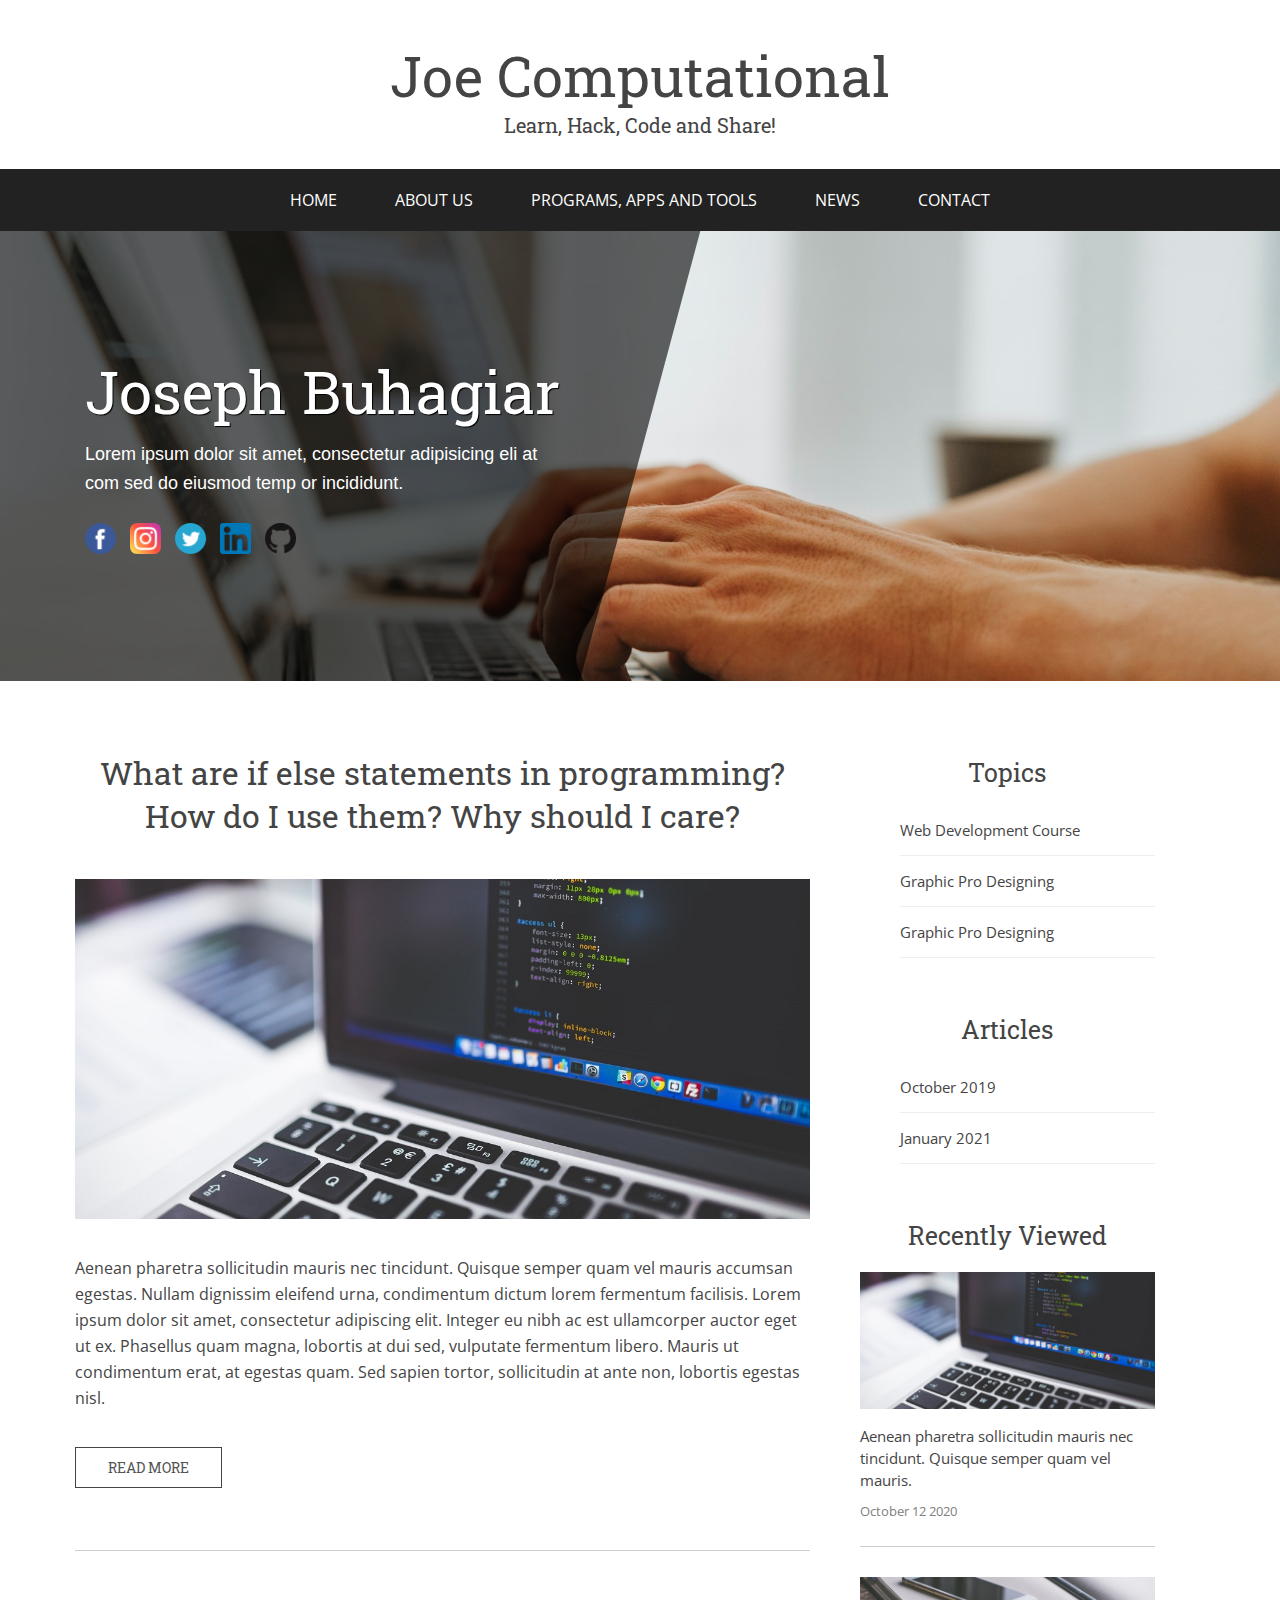
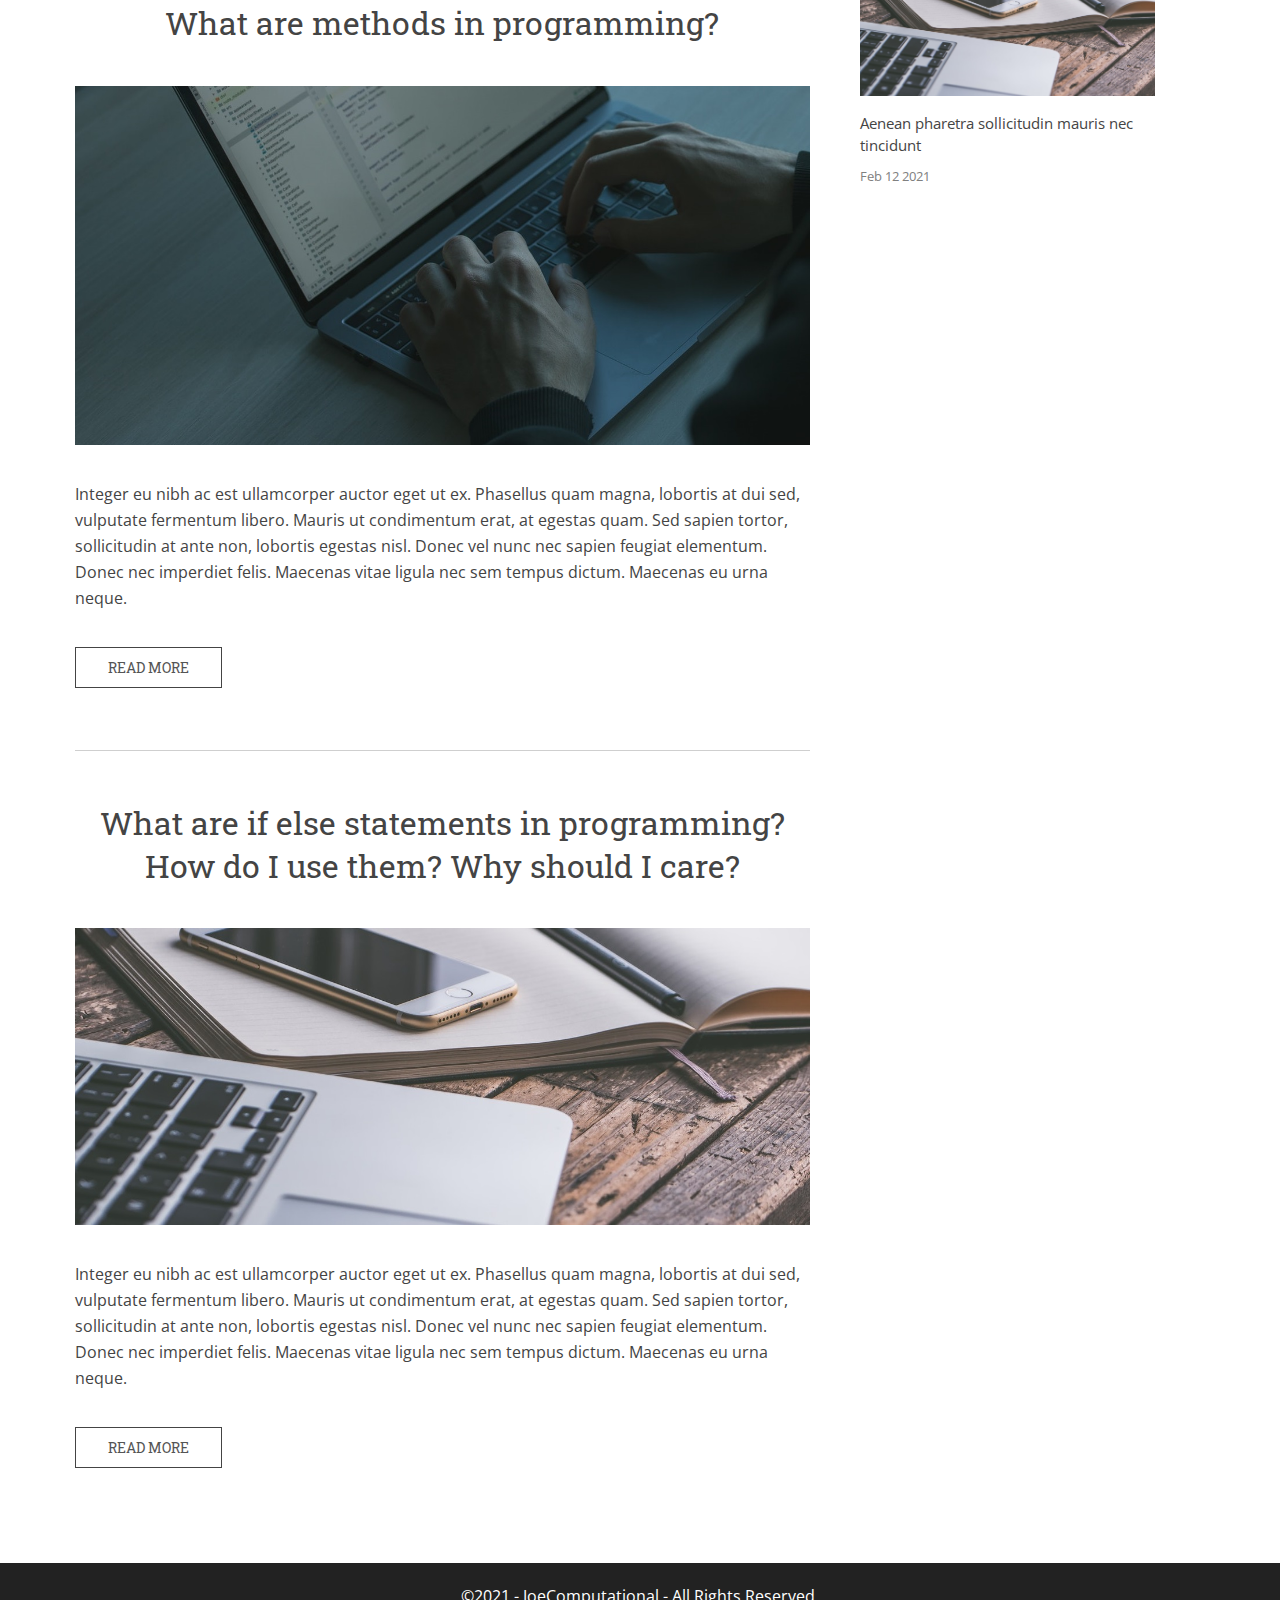
==== index.html @ 58c8912f "Adding more images and blog posts/articles to replace placeholder" ====
<!DOCTYPE html>
<html lang="en">
  <head>
    <meta charset="utf-8" />
    <meta
      name="viewport"
      content="width=device-width, initial-scale=1, maximum-scale=1"
    />
    <title>JoeComputational</title>
    <link rel="stylesheet" href="css/style.css" />
  </head>
  <body>
    <header class="text-center">
      <h1>Joe Computational</h1>
      <h2>Learn, Hack, Code and Share!</h2>
    </header>
    <nav>
      <ul>
        <li>
          <a href="index.html">Home</a>
        </li>
        <li>
          <a href="blog.html">About us</a>
        </li>
        <li>
          <a href="tools.html">Programs, Apps and Tools</a>
        </li>
        <li>
          <a href="news.html">News</a>
        </li>
        <li>
          <a href="contact.html">Contact</a>
        </li>
      </ul>
    </nav>

    <main>
      <section class="background">
        <div class="overlay">
          <div class="container">
            <div class="text-details">
              <h1>Joseph Buhagiar</h1>
              <h2>
                Lorem ipsum dolor sit amet, consectetur adipisicing eli at com
                sed do eiusmod temp or incididunt.
              </h2>
              <div class="social">
                <a href="https://www.facebook.com/joseph.buhagiar.5811/" target="_blank">
                  <img src="images/facebook.png" alt="facebook" width="31" />
                </a>
                <a href="https://www.instagram.com/joeyisaqt3.14/" target="_blank">
                  <img src="images/instagram.png" alt="instagram" width="31" />
                </a>
                <a href="https://twitter.com/" target="_blank">
                  <img src="images/twitter.png" alt="twitter" width="31" />
                </a>
                <a href="https://www.linkedin.com/in/joseph-buhagiar-58622998/" target="_blank">
                  <img src="images/linkedin.png" alt="linkedin" width="31" />
                </a>
                <a href="https://github.com/JoeComputational" target="_blank">
                  <img src="images/github.png" alt="github" width="31" />
                </a>
              </div>
              <br />
            </div>
          </div>
        </div>
      </section>
      <section class="pt-2 pb-4">
        <div class="container">
          <div class="align-70">
            <h2 class="text-center title2">
              What are if else statements in programming? How do I use them? Why
              should I care?
            </h2>
            <img src="images/c1.jpg" alt="img" class="fluid_image" />
            <p class="pt-2">
              Aenean pharetra sollicitudin mauris nec tincidunt. Quisque semper
              quam vel mauris accumsan egestas. Nullam dignissim eleifend urna,
              condimentum dictum lorem fermentum facilisis. Lorem ipsum dolor
              sit amet, consectetur adipiscing elit. Integer eu nibh ac est
              ullamcorper auctor eget ut ex. Phasellus quam magna, lobortis at
              dui sed, vulputate fermentum libero. Mauris ut condimentum erat,
              at egestas quam. Sed sapien tortor, sollicitudin at ante non,
              lobortis egestas nisl.
            </p>

            <a href="" class="btn"> Read More </a>

            <br /><br />
            <div class="line"></div>

            <h2 class="text-center title2">What are methods in programming?</h2>
            <img src="images/c3.jpg" alt="img" class="fluid_image" />
            <p class="pt-2">
              Integer eu nibh ac est ullamcorper auctor eget ut ex. Phasellus
              quam magna, lobortis at dui sed, vulputate fermentum libero.
              Mauris ut condimentum erat, at egestas quam. Sed sapien tortor,
              sollicitudin at ante non, lobortis egestas nisl. Donec vel nunc
              nec sapien feugiat elementum. Donec nec imperdiet felis. Maecenas
              vitae ligula nec sem tempus dictum. Maecenas eu urna neque.
            </p>
            <a href="" class="btn"> Read More </a>

            <br /><br />
            <div class="line"></div>

            <h2 class="text-center title2">
              What are if else statements in programming? How do I use them? Why
              should I care?
            </h2>
            <img src="images/c2.jpg" alt="img" class="fluid_image" />
            <p class="pt-2">
              Integer eu nibh ac est ullamcorper auctor eget ut ex. Phasellus
              quam magna, lobortis at dui sed, vulputate fermentum libero.
              Mauris ut condimentum erat, at egestas quam. Sed sapien tortor,
              sollicitudin at ante non, lobortis egestas nisl. Donec vel nunc
              nec sapien feugiat elementum. Donec nec imperdiet felis. Maecenas
              vitae ligula nec sem tempus dictum. Maecenas eu urna neque.
            </p>
            <a href="" class="btn"> Read More </a>
          </div>
          <div class="align-30">
            <div class="space right-sidebar">
              <h3 class="text-center pt-4">Topics</h3>
              <ul class="list">
                <li>
                  <a href="">Web Development Course</a>
                </li>
                <li>
                  <a href="">Graphic Pro Designing</a>
                </li>
                <li>
                  <a href="">Graphic Pro Designing</a>
                </li>
              </ul>

              <h3 class="text-center pt-4">Articles</h3>
              <ul class="list">
                <li>
                  <a href="">October 2019</a>
                </li>
                <li>
                  <a href="">January 2021</a>
                </li>
              </ul>

              <h3 class="text-center pt-4">Recently Viewed</h3>
              <img src="images/c1.jpg" alt="img" class="fluid_image pt-2" />
              <p>
                <a href="">
                  Aenean pharetra sollicitudin mauris nec tincidunt. Quisque
                  semper quam vel mauris.
                </a>
              </p>
              <span>October 12 2020</span>
              <div class="line2"></div>
              <img src="images/c2.jpg" alt="img" class="fluid_image pt-2" />
              <p>
                <a href="">
                  Aenean pharetra sollicitudin mauris nec tincidunt
                </a>
              </p>
              <span>Feb 12 2021</span>
            </div>
          </div>
        </div>
      </section>
    </main>
    <footer class="text-center">
      <p>&copy;2021 - JoeComputational - All Rights Reserved.</p>
    </footer>
  </body>
</html>
---- css/style.css ----
@import url("https://fonts.googleapis.com/css2?family=Open+Sans:wght@300;400;600&display=swap");
@import url("https://fonts.googleapis.com/css2?family=Roboto+Slab:wght@400;500;600&display=swap");

body {
  padding: 0;
  margin: 0;
  font-size: 16px;
  color: #444;
  font-family: "Open Sans", sans-serif;
}

h1,
h2,
h3,
h4,
h5 {
  font-family: "Roboto Slab", serif;
  font-weight: 400;
}

h1 {
  font-size: 44px;
}

h2 {
  font-size: 32px;
}

h3 {
  font-size: 25px;
}

h4 {
  font-size: 19px;
}

.list {
  list-style: none;
}

.list a {
  display: inline-block;
  color: #444;
  padding: 15px 0px;
  text-decoration: none;
  font-size: 15px;
}

.list a:hover {
  color: #777;
}

.list li {
  border-bottom: 1px solid #eeeeee;
}

.right-sidebar h3 {
  margin-bottom: 0px;
}

.right-sidebar p {
  margin-bottom: 6px;
}

.right-sidebar p a {
  color: #444;
  font-size: 15px;
  text-decoration: none;
  display: inline-block;
  line-height: 22px;
}

.right-sidebar p a:hover {
  color: #777;
}

.right-sidebar span {
  color: gray;
  font-size: 13px;
  display: inline-block;
}

.btn {
  background: none;
  text-decoration: none;
  color: #555;
  padding: 10px 32px;
  box-shadow: none;
  border: 1px solid #444;
  font-size: 14px;
  display: inline-block;
  text-transform: uppercase;
  margin-top: 20px;
  font-family: "Roboto Slab", serif;
}

.btn:hover {
  background: #555;
  color: white;
  border: 1px solid #555;
}

.line {
  border-top: 1px solid #cfcfcf;
  clear: both;
  margin-top: 40px;
}

.line2 {
  border-top: 1px solid #cfcfcf;
  clear: both;
  margin-top: 25px;
  margin-bottom: 10px;
}

.container {
  max-width: 1170px;
  margin: 0 auto;
  display: block;
  position: relative;
  padding: 0px 20px;
}

.fluid_image {
  width: 100%;
  display: block;
}

.text-left {
  text-align: left !important;
}

.text-center {
  text-align: center;
}

.text-uppercase {
  text-transform: uppercase;
}

.light-background {
  background: #f5f3f3;
}

* {
  box-sizing: border-box;
}

p {
  line-height: 26px;
}

section {
  overflow: hidden;
}

.pt-4 {
  padding-top: 30px;
}

.pt-2 {
  padding-top: 20px;
}

.pt-5 {
  padding-top: 90px;
}

.pb-5 {
  padding-bottom: 60px;
}

.pb-4 {
  padding-bottom: 45px;
}

.pb-2 {
  padding-bottom: 20px;
}

.mt-0 {
  margin-top: 0px !important;
}

.mt-5 {
  margin-top: 50px;
}

.mt-2 {
  margin-top: 20px;
}

.mt-3 {
  margin-top: 30px;
}

.mt-4 {
  margin-top: 40px;
}

.mb-5 {
  margin-bottom: 50px;
}

.mb-3 {
  margin-bottom: 20px !important;
}

.mb-0 {
  margin-bottom: 0px;
}

header {
  clear: both;
  padding: 0px 0px 15px 0px;
}

header h1 {
  margin-bottom: 0px;
  font-size: 56px;
}

header h2 {
  margin-top: 0px;
  font-size: 20px;
}

.space {
  padding: 0px 50px;
}

nav {
  background: #222;
  padding: 5px;
}

nav ul {
  list-style: none;
  padding: 0;
  margin: 0;
  text-align: center;
}

nav ul li {
  display: inline-block;
}

nav ul a {
  font-size: 16px;
  color: white;
  text-align: center;
  padding: 15px 27px;
  text-decoration: none;
  display: inline-block;
  vertical-align: middle;
  text-transform: uppercase;
}

nav ul a:hover {
  color: #cdcccc;
}

.row {
  padding: 0px 18px;
  width: 100%;
}

.social a {
  text-decoration: none;
  display: inline-block;
  margin-right: 10px;
}

.background {
  background-size: cover !important;
  background-repeat: no-repeat !important;
  background-position: center center !important;
  background-attachment: fixed !important;
  background: url("../images/bg1.jpg");
}

.title2 {
  margin-top: 50px;
  padding-bottom: 15px;
}

.overlay {
  padding: 80px 0px 100px 0px;
}

.overlay h1 {
  color: white;
  font-size: 60px;
  margin-bottom: 10px;
  text-shadow: 1px 1px 1px black;
}

.text-details {
  z-index: 10000 !important;
  position: relative;
  max-width: 500px;
  padding: 0px 10px;
}

.overlay h2 {
  font-size: 18px;
  color: white;
  margin-top: 10px;
  margin: auto;
  margin-bottom: 25px;
  font-weight: 400 !important;
  color: white;
  font-family: "Roboto", sans-serif;
  line-height: 29px;
}

.clear {
  clear: both;
}

footer {
  background: #222;
  padding: 20px 10px;
  margin-top: 50px;
}

footer p {
  color: white;
  margin: 0;
  padding: 0;
}

.align-30 {
  width: 35%;
  float: left;
}

.align-70 {
  width: 65%;
  float: left;
}

.background {
  position: relative;
}

.background:after {
  position: absolute;
  content: "";
  left: 0;
  top: 0;
  width: 100%;
  height: 100%;
  background-color: #000000;
  z-index: 1;
  top: 0;
  left: -50%;
  opacity: 0.6;
  width: 100%;
  transform: skew(-15deg, 0deg);
}

@media (max-width: 767px) {
  .align-30 {
    width: 100%;
  }

  .align-70 {
    width: 100%;
  }

  .container {
    padding: 0px 20px;
  }

  .list {
    padding-left: 0;
    text-align: center;
  }

  .space {
    padding: 0px 0px;
  }

  nav ul {
    text-align: center;
  }

  nav ul a {
    padding: 11px 5px;
    font-size: 13px;
  }

  .overlay {
    padding: 30px 15px 60px 15px;
  }

  .overlay h1 {
    font-size: 45px;
  }

  .heading {
    font-size: 37px;
  }
}
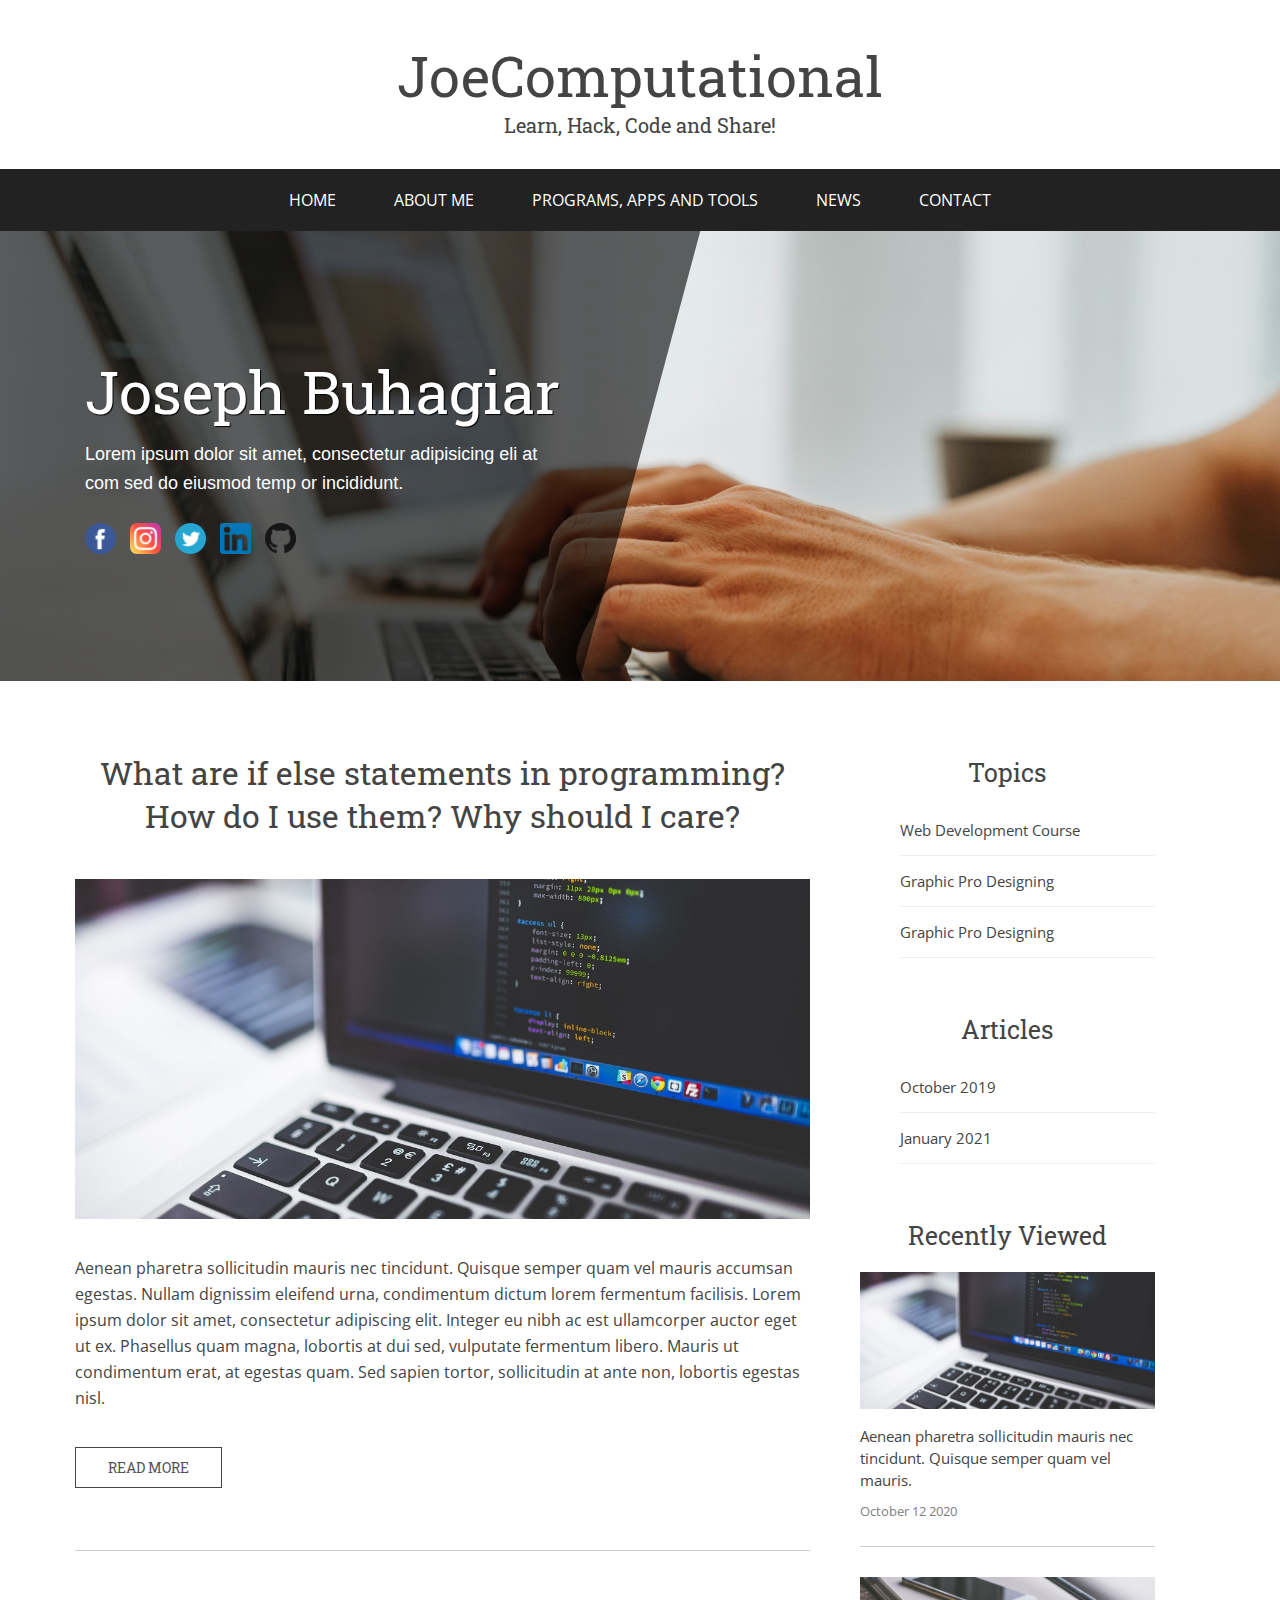
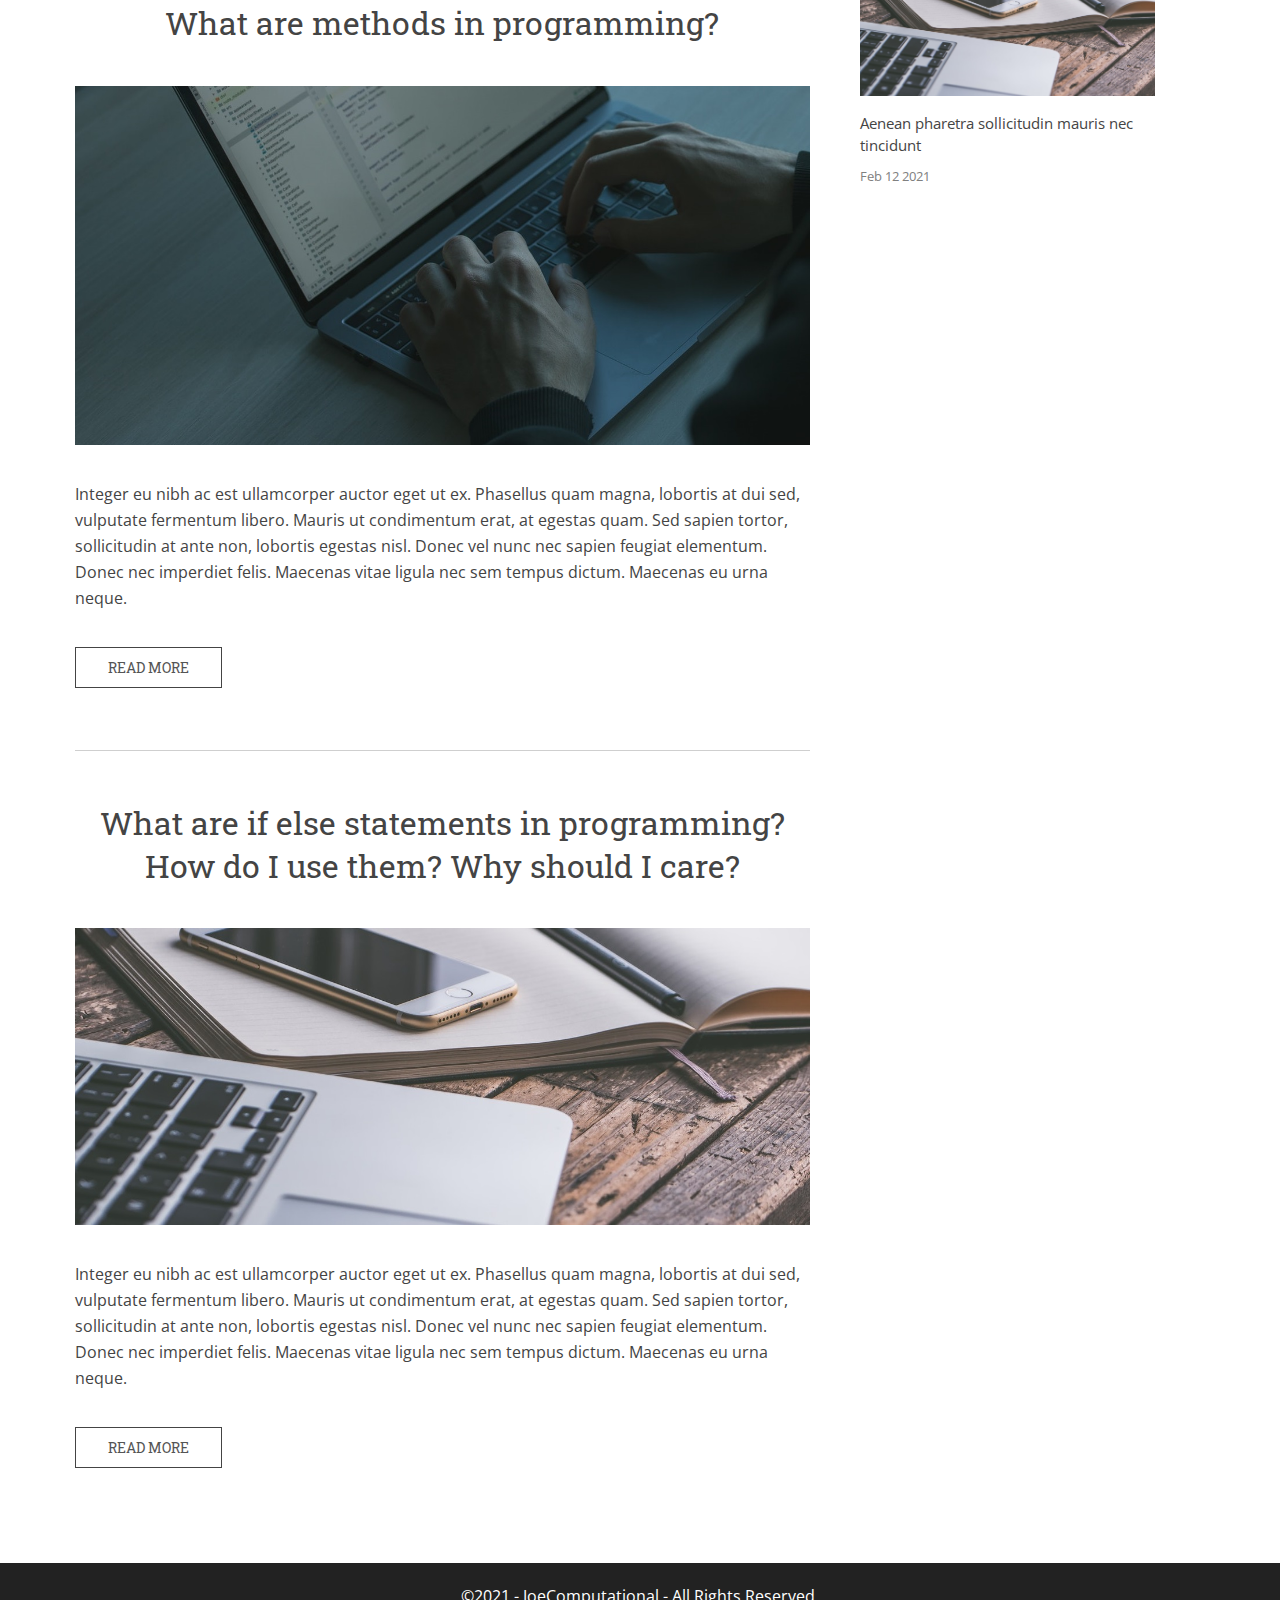
==== commit 7ec47d06: "Updated both html and css from main computer, layouts are correct, now time to add correct images, c" ====
--- a/index.html
+++ b/index.html
@@ -11,7 +11,7 @@
   </head>
   <body>
     <header class="text-center">
-      <h1>Joe Computational</h1>
+      <h1>JoeComputational</h1>
       <h2>Learn, Hack, Code and Share!</h2>
     </header>
     <nav>
@@ -20,7 +20,7 @@
           <a href="index.html">Home</a>
         </li>
         <li>
-          <a href="blog.html">About us</a>
+          <a href="blog.html">About Me</a>
         </li>
         <li>
           <a href="tools.html">Programs, Apps and Tools</a>
@@ -45,16 +45,25 @@
                 sed do eiusmod temp or incididunt.
               </h2>
               <div class="social">
-                <a href="https://www.facebook.com/joseph.buhagiar.5811/" target="_blank">
+                <a
+                  href="https://www.facebook.com/joseph.buhagiar.5811/"
+                  target="_blank"
+                >
                   <img src="images/facebook.png" alt="facebook" width="31" />
                 </a>
-                <a href="https://www.instagram.com/joeyisaqt3.14/" target="_blank">
+                <a
+                  href="https://www.instagram.com/joeyisaqt3.14/"
+                  target="_blank"
+                >
                   <img src="images/instagram.png" alt="instagram" width="31" />
                 </a>
                 <a href="https://twitter.com/" target="_blank">
                   <img src="images/twitter.png" alt="twitter" width="31" />
                 </a>
-                <a href="https://www.linkedin.com/in/joseph-buhagiar-58622998/" target="_blank">
+                <a
+                  href="https://www.linkedin.com/in/joseph-buhagiar-58622998/"
+                  target="_blank"
+                >
                   <img src="images/linkedin.png" alt="linkedin" width="31" />
                 </a>
                 <a href="https://github.com/JoeComputational" target="_blank">
--- a/css/style.css
+++ b/css/style.css
@@ -1,4 +1,4 @@
-@import url("https://fonts.googleapis.com/css2?family=Open+Sans:wght@300;400;600&display=swap");
+ @import url("https://fonts.googleapis.com/css2?family=Open+Sans:wght@300;400;600&display=swap");
 @import url("https://fonts.googleapis.com/css2?family=Roboto+Slab:wght@400;500;600&display=swap");
 
 body {
@@ -32,6 +32,10 @@
 
 h4 {
   font-size: 19px;
+}
+
+.m-0 {
+  margin: 0px;
 }
 
 .list {
@@ -260,6 +264,10 @@
   color: #cdcccc;
 }
 
+nav ul a.active {
+  background: #646464;
+}
+
 .row {
   padding: 0px 18px;
   width: 100%;
@@ -332,6 +340,11 @@
 
 .align-30 {
   width: 35%;
+  float: left;
+}
+
+.align-50 {
+  width: 50%;
   float: left;
 }
 
@@ -360,8 +373,22 @@
   transform: skew(-15deg, 0deg);
 }
 
+.cen-container {
+  max-width: 800px;
+  margin: auto;
+  padding: 0px 20px;
+}
+
 @media (max-width: 767px) {
+  .mbl-30 {
+    padding-top: 30px;
+  }
+  
   .align-30 {
+    width: 100%;
+  }
+
+  .align-50 {
     width: 100%;
   }
 
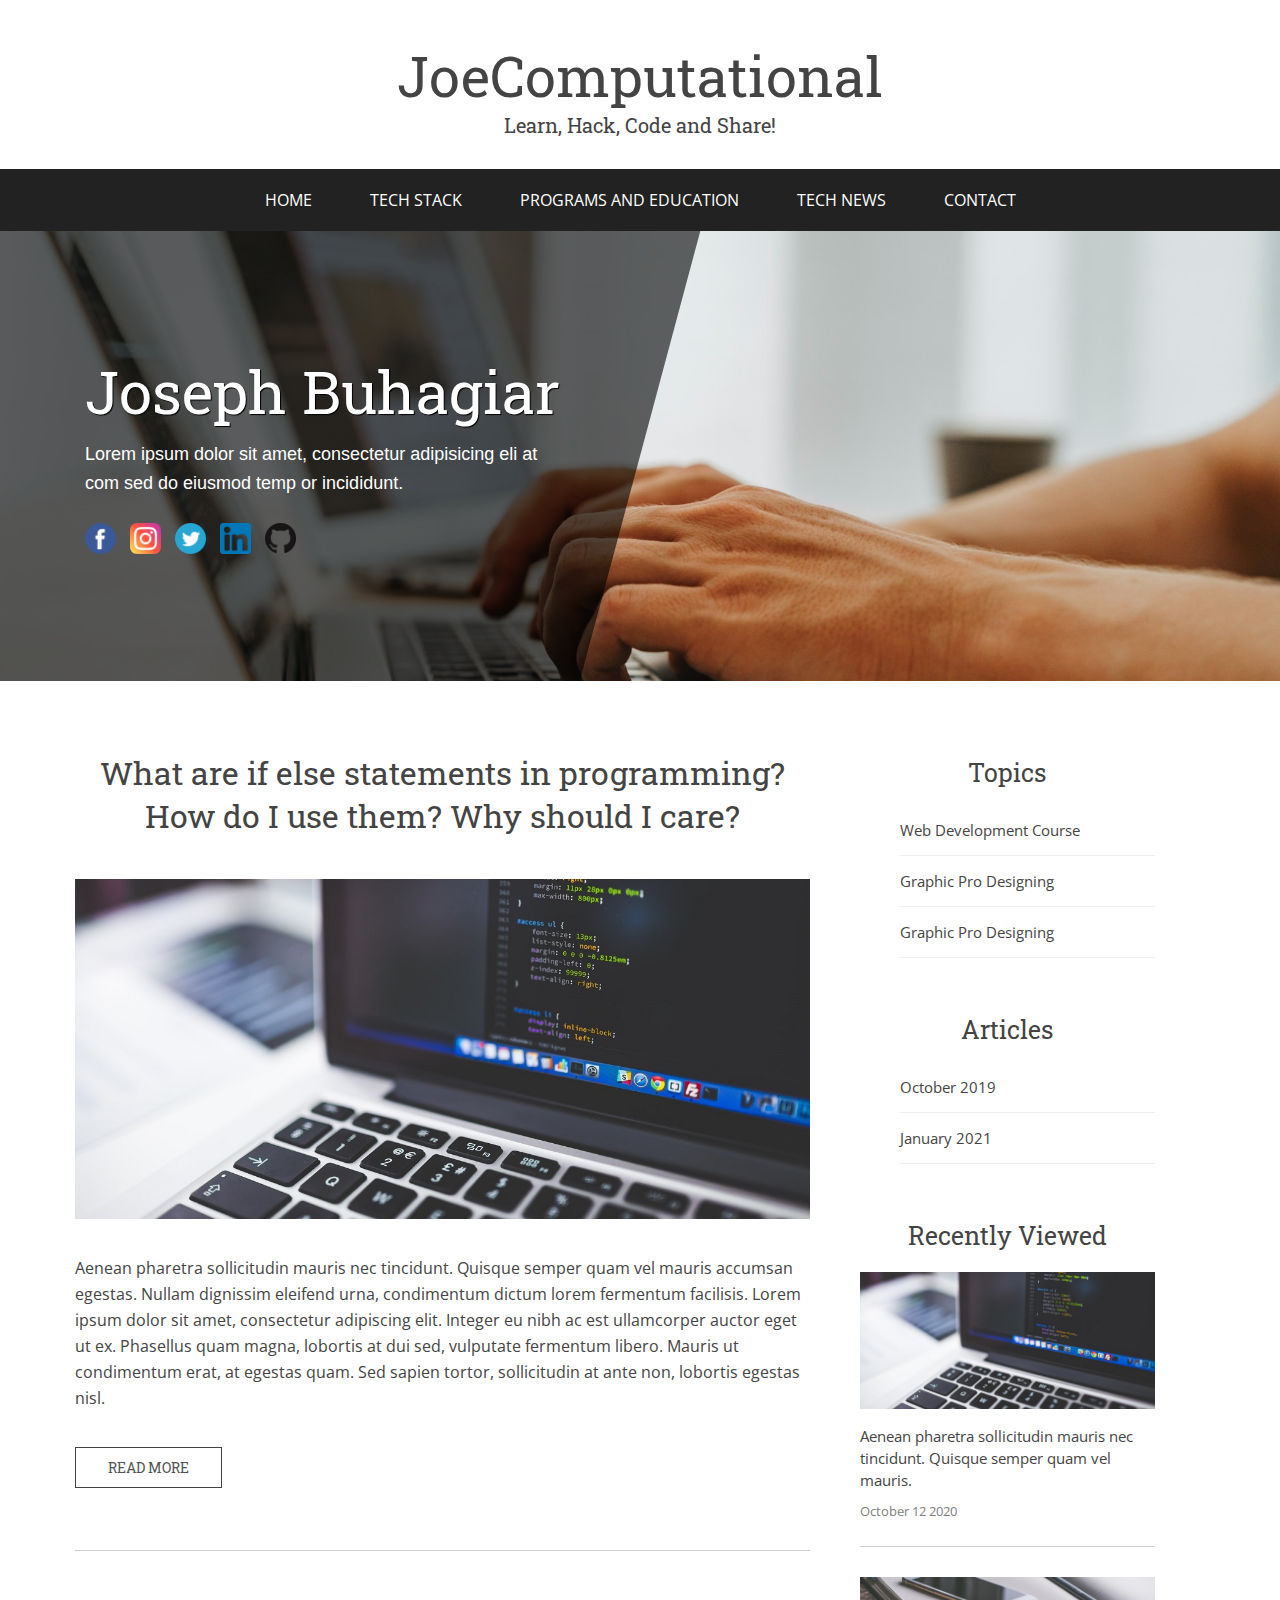
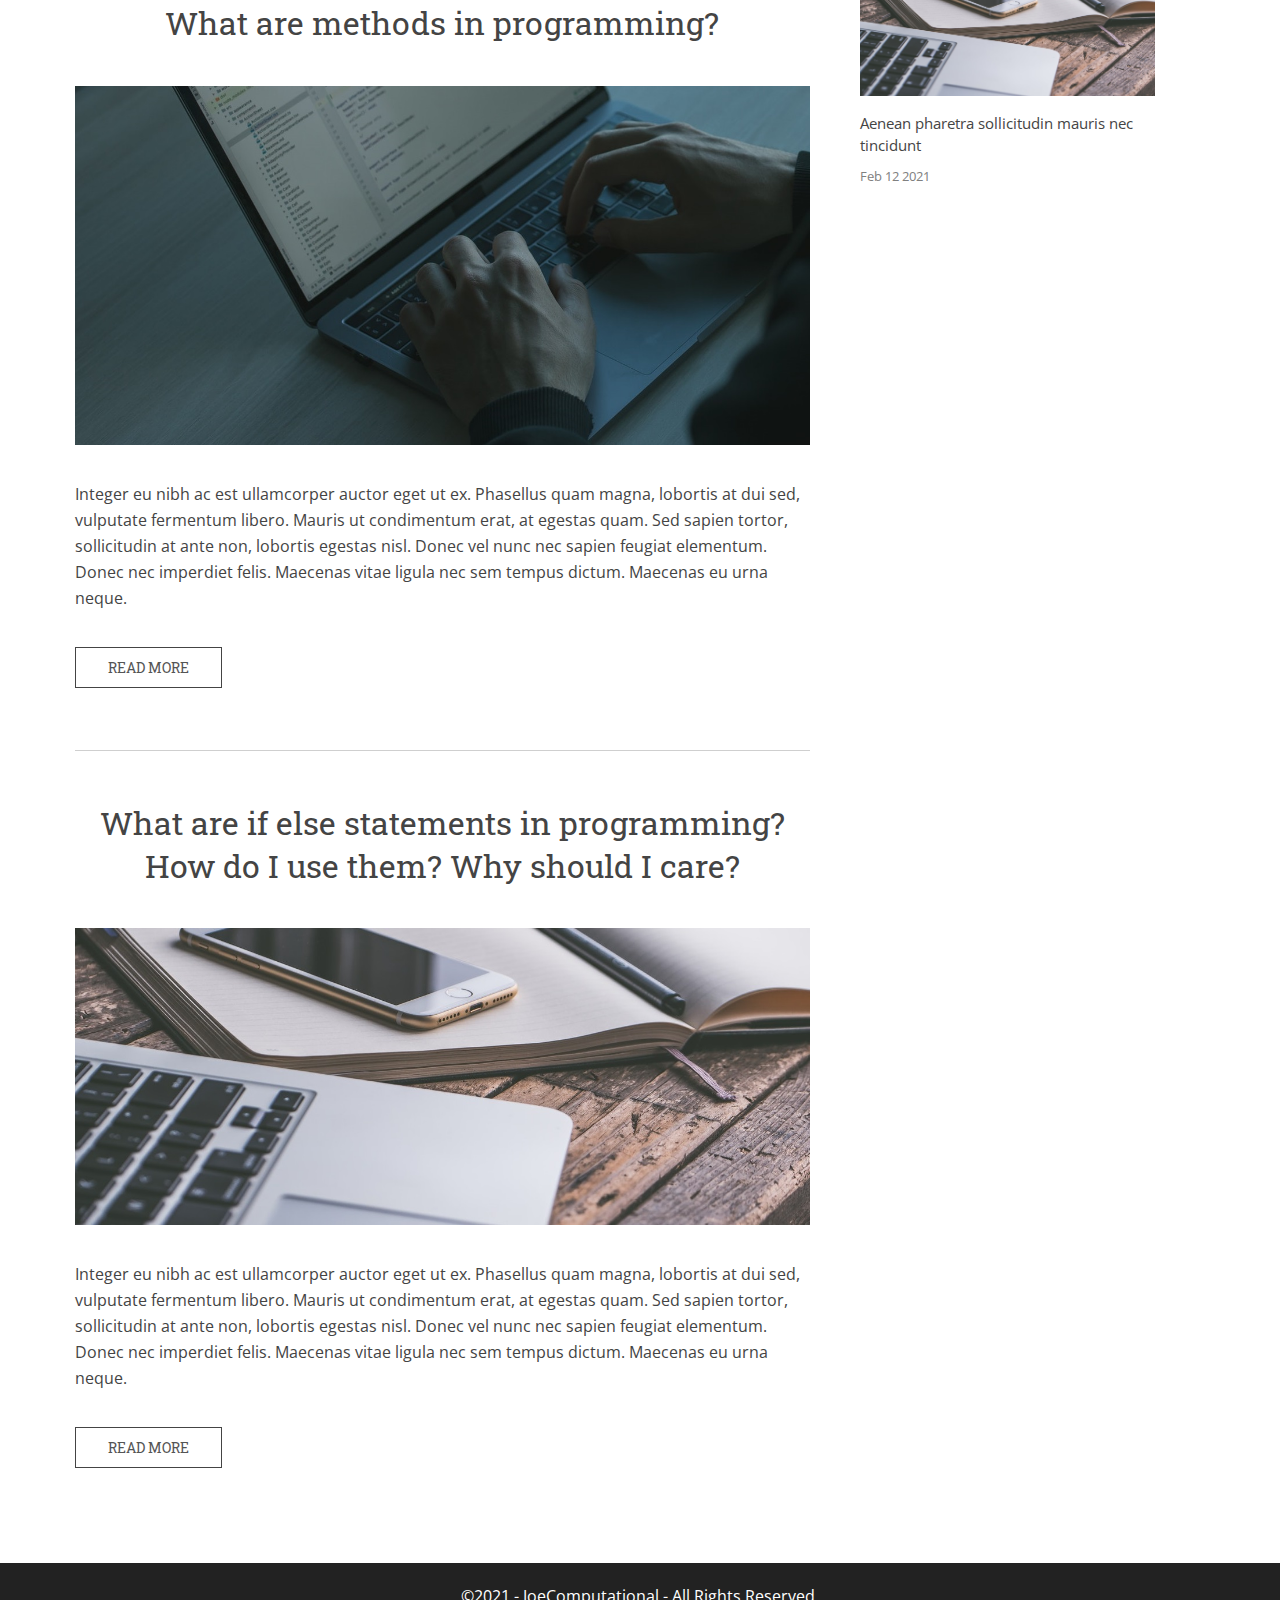
==== commit ebca781a: "Updated more on the webpages, still unsure if I like the stack page" ====
--- a/index.html
+++ b/index.html
@@ -20,13 +20,13 @@
           <a href="index.html">Home</a>
         </li>
         <li>
-          <a href="blog.html">About Me</a>
+          <a href="blog.html">Tech Stack</a>
         </li>
         <li>
-          <a href="tools.html">Programs, Apps and Tools</a>
+          <a href="tools.html">Programs and Education</a>
         </li>
         <li>
-          <a href="news.html">News</a>
+          <a href="news.html">Tech News</a>
         </li>
         <li>
           <a href="contact.html">Contact</a>
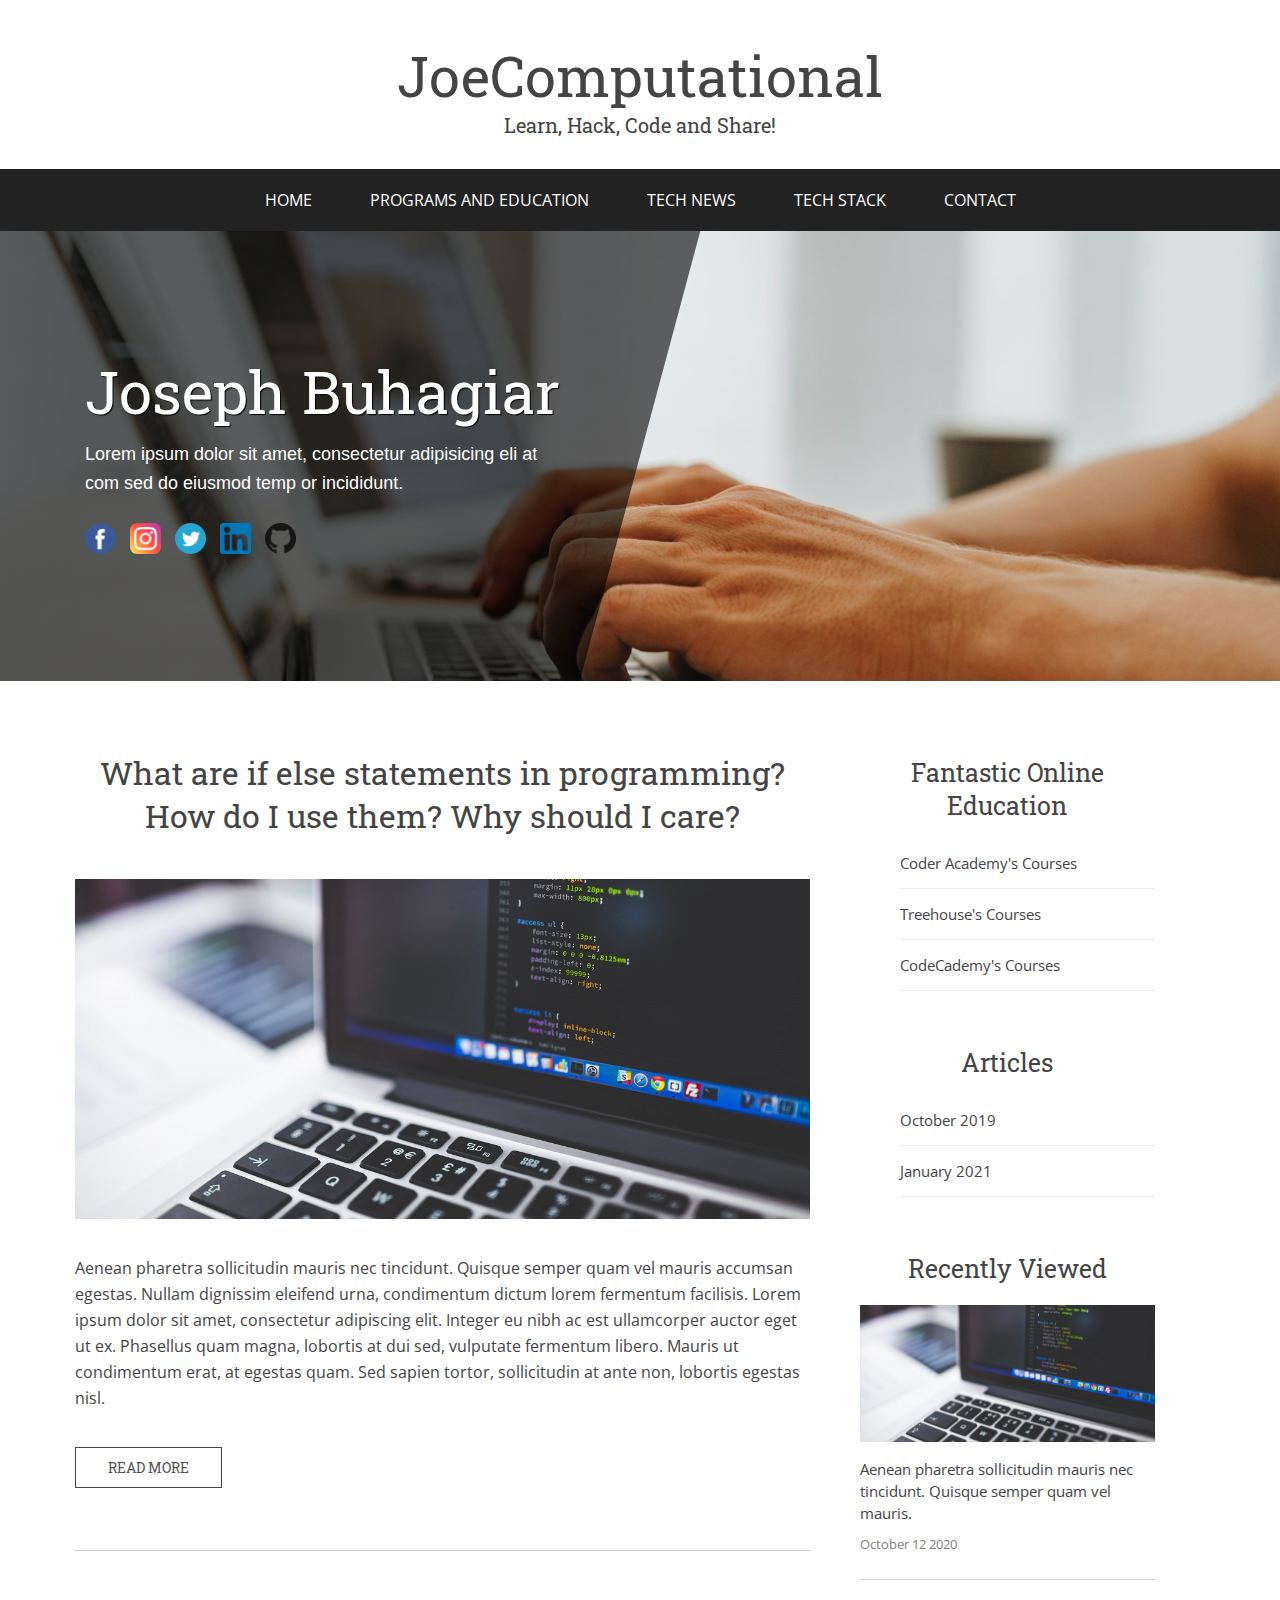
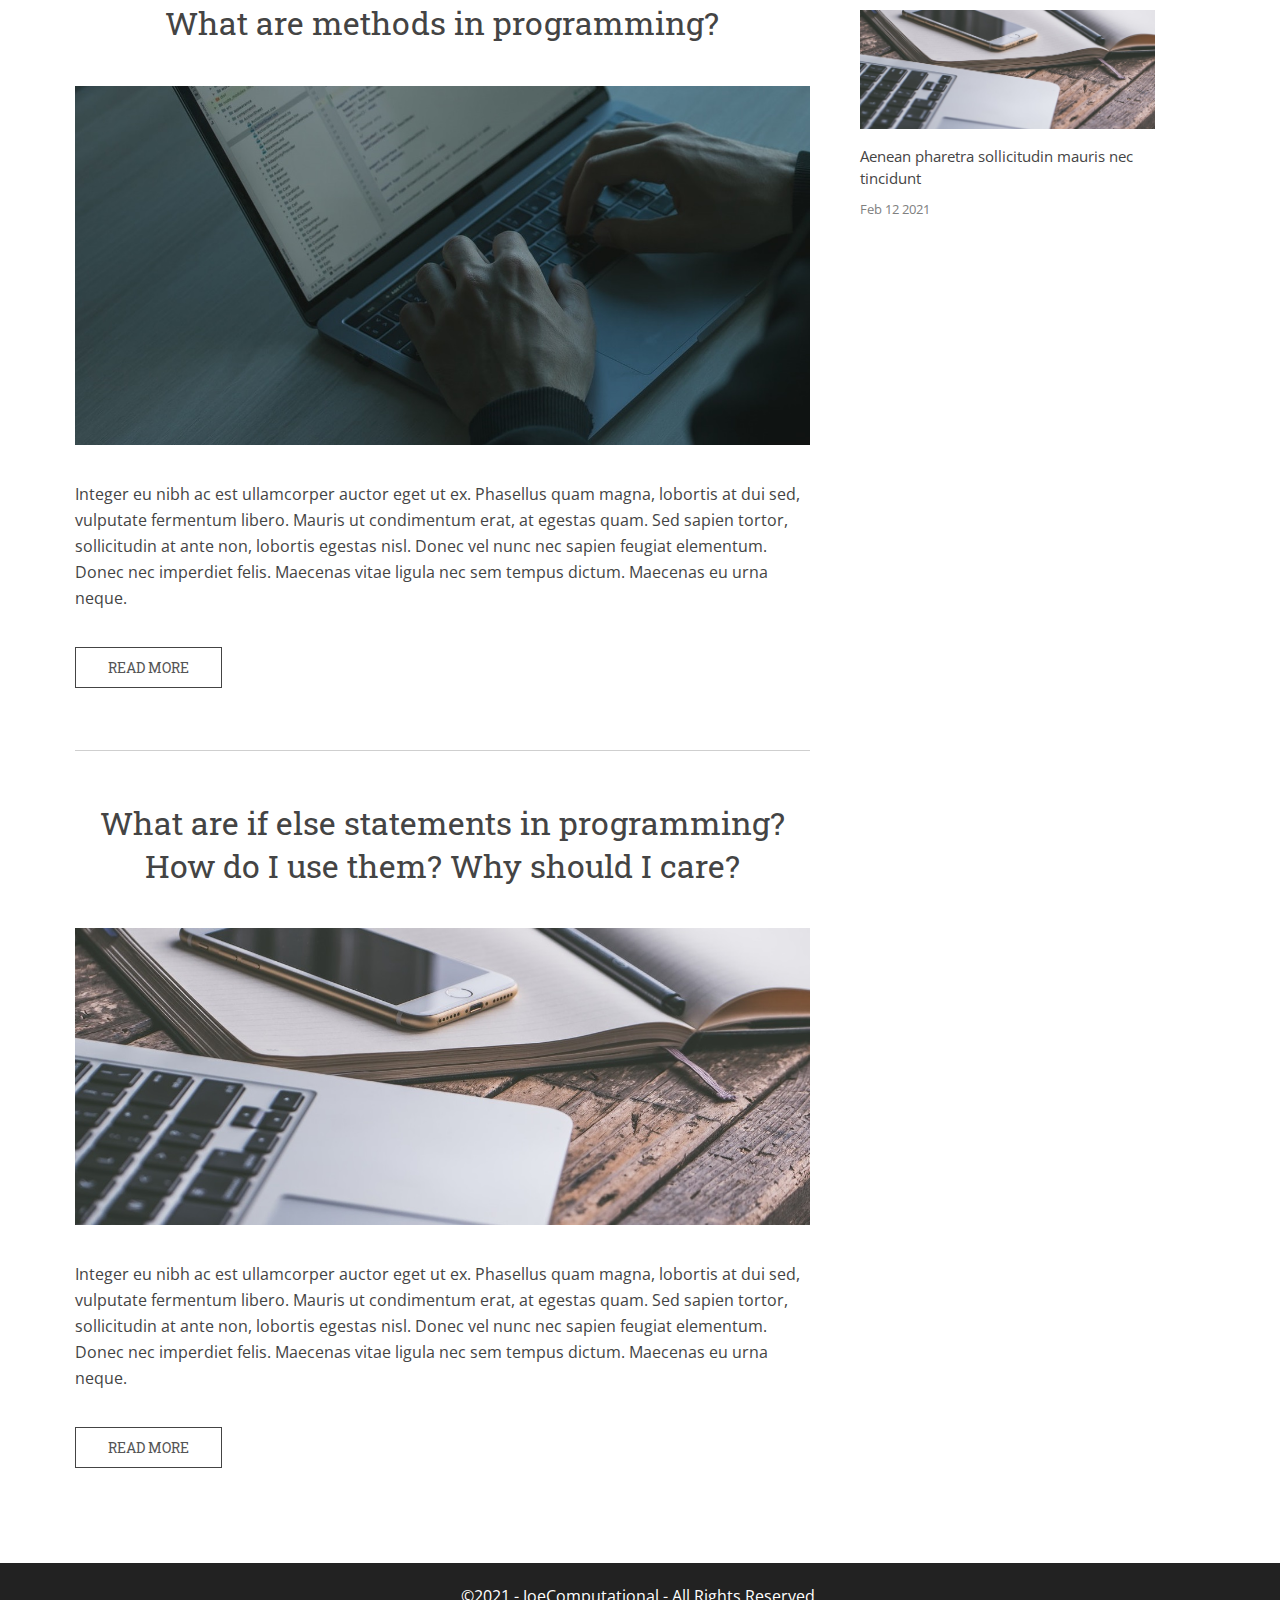
==== commit 9fb34994: "Updated more on the webpages, Navigation is tidied up, html docs cleaned up and errorless" ====
--- a/index.html
+++ b/index.html
@@ -20,13 +20,13 @@
           <a href="index.html">Home</a>
         </li>
         <li>
-          <a href="blog.html">Tech Stack</a>
-        </li>
-        <li>
           <a href="tools.html">Programs and Education</a>
         </li>
         <li>
           <a href="news.html">Tech News</a>
+        </li>
+        <li>
+          <a href="blog.html">Tech Stack</a>
         </li>
         <li>
           <a href="contact.html">Contact</a>
@@ -131,16 +131,16 @@
           </div>
           <div class="align-30">
             <div class="space right-sidebar">
-              <h3 class="text-center pt-4">Topics</h3>
+              <h3 class="text-center pt-4">Fantastic Online Education</h3>
               <ul class="list">
                 <li>
-                  <a href="">Web Development Course</a>
+                  <a href="https://coderacademy.edu.au/">Coder Academy's Courses</a>
                 </li>
                 <li>
-                  <a href="">Graphic Pro Designing</a>
+                  <a href="https://teamtreehouse.com/">Treehouse's Courses</a>
                 </li>
                 <li>
-                  <a href="">Graphic Pro Designing</a>
+                  <a href="https://www.codecademy.com/">CodeCademy's Courses</a>
                 </li>
               </ul>
 
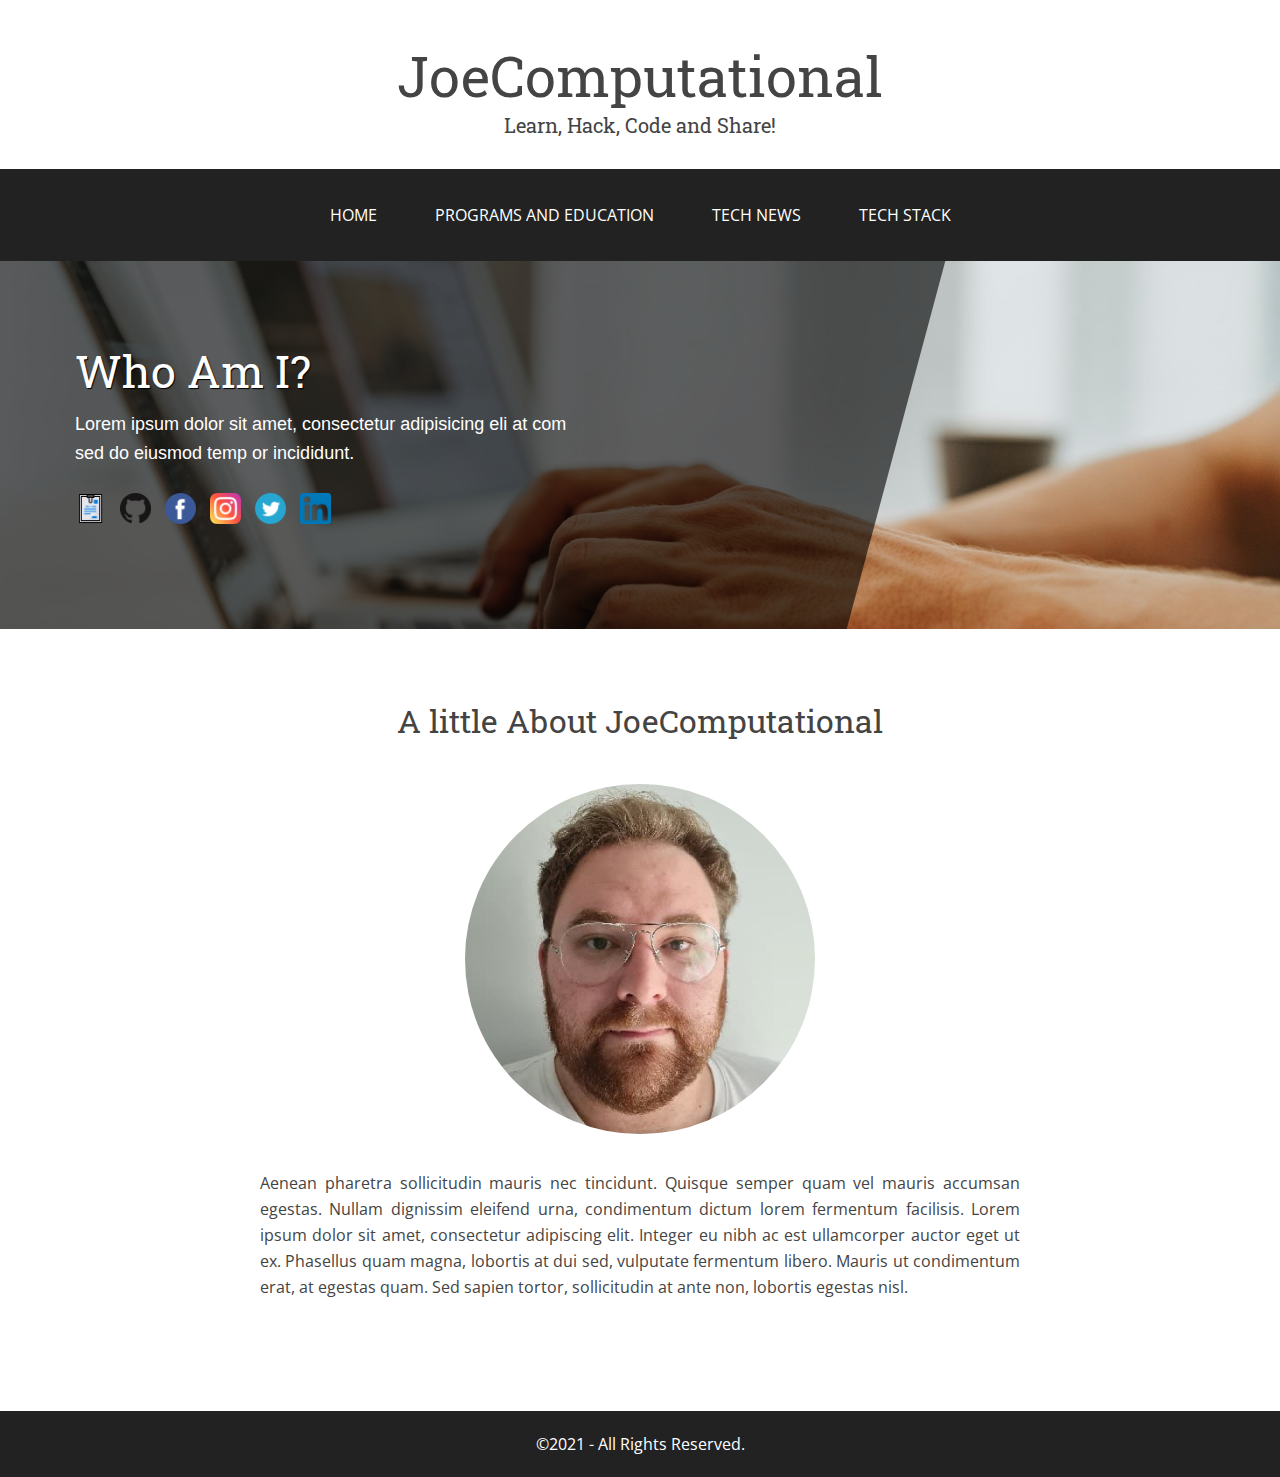
==== commit d7f01e4a: "Updated Both Index.html and tools.html to reflect new grid and flex view, other documents updated sh" ====
--- a/index.html
+++ b/index.html
@@ -15,6 +15,8 @@
       <h2>Learn, Hack, Code and Share!</h2>
     </header>
     <nav>
+      <label for="open-nav">☰</label>
+      <input type="checkbox" id="open-nav" />
       <ul>
         <li>
           <a href="index.html">Home</a>
@@ -28,9 +30,6 @@
         <li>
           <a href="blog.html">Tech Stack</a>
         </li>
-        <li>
-          <a href="contact.html">Contact</a>
-        </li>
       </ul>
     </nav>
 
@@ -39,12 +38,21 @@
         <div class="overlay">
           <div class="container">
             <div class="text-details">
-              <h1>Joseph Buhagiar</h1>
+              <h1 class="m-0">Who Am I?</h1>
               <h2>
                 Lorem ipsum dolor sit amet, consectetur adipisicing eli at com
                 sed do eiusmod temp or incididunt.
               </h2>
               <div class="social">
+                <a
+                href="https://www.facebook.com/joseph.buhagiar.5811/"
+                target="_blank"
+              >
+                <img src="images/resume.png" alt="facebook" width="31" />
+              </a>
+              <a href="https://github.com/JoeComputational" target="_blank">
+                <img src="images/github.png" alt="github" width="31" />
+              </a>
                 <a
                   href="https://www.facebook.com/joseph.buhagiar.5811/"
                   target="_blank"
@@ -66,23 +74,16 @@
                 >
                   <img src="images/linkedin.png" alt="linkedin" width="31" />
                 </a>
-                <a href="https://github.com/JoeComputational" target="_blank">
-                  <img src="images/github.png" alt="github" width="31" />
-                </a>
               </div>
-              <br />
             </div>
           </div>
         </div>
       </section>
       <section class="pt-2 pb-4">
         <div class="container">
-          <div class="align-70">
-            <h2 class="text-center title2">
-              What are if else statements in programming? How do I use them? Why
-              should I care?
-            </h2>
-            <img src="images/c1.jpg" alt="img" class="fluid_image" />
+          <div class="cen-container">
+            <h2 class="text-center title2">A little About JoeComputational</h2>
+            <img src="images/me.jpg" alt="img" class="fluid_image marad" />
             <p class="pt-2">
               Aenean pharetra sollicitudin mauris nec tincidunt. Quisque semper
               quam vel mauris accumsan egestas. Nullam dignissim eleifend urna,
@@ -93,91 +94,13 @@
               at egestas quam. Sed sapien tortor, sollicitudin at ante non,
               lobortis egestas nisl.
             </p>
-
-            <a href="" class="btn"> Read More </a>
-
-            <br /><br />
-            <div class="line"></div>
-
-            <h2 class="text-center title2">What are methods in programming?</h2>
-            <img src="images/c3.jpg" alt="img" class="fluid_image" />
-            <p class="pt-2">
-              Integer eu nibh ac est ullamcorper auctor eget ut ex. Phasellus
-              quam magna, lobortis at dui sed, vulputate fermentum libero.
-              Mauris ut condimentum erat, at egestas quam. Sed sapien tortor,
-              sollicitudin at ante non, lobortis egestas nisl. Donec vel nunc
-              nec sapien feugiat elementum. Donec nec imperdiet felis. Maecenas
-              vitae ligula nec sem tempus dictum. Maecenas eu urna neque.
-            </p>
-            <a href="" class="btn"> Read More </a>
-
-            <br /><br />
-            <div class="line"></div>
-
-            <h2 class="text-center title2">
-              What are if else statements in programming? How do I use them? Why
-              should I care?
-            </h2>
-            <img src="images/c2.jpg" alt="img" class="fluid_image" />
-            <p class="pt-2">
-              Integer eu nibh ac est ullamcorper auctor eget ut ex. Phasellus
-              quam magna, lobortis at dui sed, vulputate fermentum libero.
-              Mauris ut condimentum erat, at egestas quam. Sed sapien tortor,
-              sollicitudin at ante non, lobortis egestas nisl. Donec vel nunc
-              nec sapien feugiat elementum. Donec nec imperdiet felis. Maecenas
-              vitae ligula nec sem tempus dictum. Maecenas eu urna neque.
-            </p>
-            <a href="" class="btn"> Read More </a>
-          </div>
-          <div class="align-30">
-            <div class="space right-sidebar">
-              <h3 class="text-center pt-4">Fantastic Online Education</h3>
-              <ul class="list">
-                <li>
-                  <a href="https://coderacademy.edu.au/">Coder Academy's Courses</a>
-                </li>
-                <li>
-                  <a href="https://teamtreehouse.com/">Treehouse's Courses</a>
-                </li>
-                <li>
-                  <a href="https://www.codecademy.com/">CodeCademy's Courses</a>
-                </li>
-              </ul>
-
-              <h3 class="text-center pt-4">Articles</h3>
-              <ul class="list">
-                <li>
-                  <a href="">October 2019</a>
-                </li>
-                <li>
-                  <a href="">January 2021</a>
-                </li>
-              </ul>
-
-              <h3 class="text-center pt-4">Recently Viewed</h3>
-              <img src="images/c1.jpg" alt="img" class="fluid_image pt-2" />
-              <p>
-                <a href="">
-                  Aenean pharetra sollicitudin mauris nec tincidunt. Quisque
-                  semper quam vel mauris.
-                </a>
-              </p>
-              <span>October 12 2020</span>
-              <div class="line2"></div>
-              <img src="images/c2.jpg" alt="img" class="fluid_image pt-2" />
-              <p>
-                <a href="">
-                  Aenean pharetra sollicitudin mauris nec tincidunt
-                </a>
-              </p>
-              <span>Feb 12 2021</span>
-            </div>
           </div>
         </div>
       </section>
     </main>
+
     <footer class="text-center">
-      <p>&copy;2021 - JoeComputational - All Rights Reserved.</p>
+      <p>&copy;2021 - All Rights Reserved.</p>
     </footer>
   </body>
-</html>
+</html>--- a/css/style.css
+++ b/css/style.css
@@ -1,432 +1,565 @@
- @import url("https://fonts.googleapis.com/css2?family=Open+Sans:wght@300;400;600&display=swap");
+@import url("https://fonts.googleapis.com/css2?family=Open+Sans:wght@300;400;600&display=swap");
 @import url("https://fonts.googleapis.com/css2?family=Roboto+Slab:wght@400;500;600&display=swap");
+html {
+	font-size: 10px;
+}
+@media (max-width: 767px) {
+	html {
+		font-size: 9px;
+	}
+}
+@media (max-width: 600px) {
+	html {
+		/*font-size: 8px;*/
+	}
+}
+@media (max-width: 400px) {
+	html {
+		font-size: 8px;
+	}
+}
+@media (max-width: 320px) {
+	html {
+		font-size: 7px;
+	}
+}
+body {
+	padding: 0;
+	margin: 0;
+	font-size: 1.6rem;
+	color: #444;
+	font-family: "Open Sans", sans-serif;
+}
+h1 {
+	font-size: 4.4rem;
+	font-family: "Roboto Slab", serif;
+	font-weight: 400;
+}
+h2 {
+	font-size: 3.2rem;
+	font-family: "Roboto Slab", serif;
+	font-weight: 400;
+}
+@media (max-width: 600px) {
+	h2 {
+		font-size: 2.6rem;
+	}
+}
+h3 {
+	font-size: 2.5rem;
+	font-family: "Roboto Slab", serif;
+	font-weight: 400;
+}
+h4 {
+	font-size: 1.9rem;
+	font-family: "Roboto Slab", serif;
+	font-weight: 400;
+}
+h5 {
+	font-family: "Roboto Slab", serif;
+	font-weight: 400;
+}
+.m-0 {
+	margin: 0px;
+}
+.list {
+	list-style: none;
+}
+.list a {
+	display: inline-block;
+	color: #444;
+	padding: 1.5rem 0;
+	text-decoration: none;
+	font-size: 1.5rem;
+}
+.list a:hover {
+	color: #777;
+}
+.list li {
+	border-bottom: 1px solid #eeeeee;
+}
+.right-sidebar h3 {
+	margin-bottom: 0px;
+}
+.right-sidebar p {
+	margin-bottom: 0.6rem;
+}
+.right-sidebar p a {
+	color: #444;
+	font-size: 1.5rem;
+	text-decoration: none;
+	display: inline-block;
+	line-height: 2.2rem;
+}
+.right-sidebar p a:hover {
+	color: #777;
+}
+.right-sidebar span {
+	color: gray;
+	font-size: 1.3rem;
+	display: inline-block;
+}
+.btn {
+	background: none;
+	text-align: center;
+	text-decoration: none;
+	color: #555;
+	padding: 1rem 3.2rem;
+	box-shadow: none;
+	border: 1px solid #444;
+	font-size: 1.4rem;
+	display: inline-block;
+	text-transform: uppercase;
+	font-family: "Roboto Slab", serif;
+}
+.btn:hover {
+	background: #555;
+	color: white;
+	border: 1px solid #555;
+}
+.line {
+	border-top: 1px solid #cfcfcf;
+	clear: both;
+	margin-top: 4rem;
+}
+.line2 {
+	border-top: 1px solid #cfcfcf;
+	clear: both;
+	margin-top: 2.5rem;
+	margin-bottom: 1rem;
+}
+.container {
+	max-width: 117rem;
+	margin: 0 auto;
+	display: block;
+	position: relative;
+	padding: 0px 2rem;
+}
+.fluid_image {
+	width: 100%;
+	display: block;
+}
+.text-left {
+	text-align: left !important;
+}
+.text-center {
+	text-align: center;
+}
+.text-uppercase {
+	text-transform: uppercase;
+}
+.light-background {
+	background: #f5f3f3;
+}
+* {
+	box-sizing: border-box;
+}
+p {
+	line-height: 2.6rem;
+}
+section {
+	overflow: hidden;
+}
+.pt-4 {
+	padding-top: 3rem;
+}
+.pt-2 {
+	padding-top: 2rem;
+}
+.pt-5 {
+	padding-top: 9rem;
+}
+.pb-5 {
+	padding-bottom: 6rem;
+}
+.pb-4 {
+	padding-bottom: 4.5rem;
+}
+.pb-2 {
+	padding-bottom: 2rem;
+}
+.mt-0 {
+	margin-top: 0px !important;
+}
+.mt-5 {
+	margin-top: 5rem;
+}
+.mt-2 {
+	margin-top: 2rem;
+}
+.mt-3 {
+	margin-top: 3rem;
+}
+.mt-4 {
+	margin-top: 4rem;
+}
+.mb-5 {
+	margin-bottom: 5rem;
+}
+.mb-3 {
+	margin-bottom: 2rem !important;
+}
+.mb-0 {
+	margin-bottom: 0px;
+}
+header {
+	clear: both;
+	padding: 0px 0px 1.5rem 0px;
+}
+header h1 {
+	margin-bottom: 0px;
+	font-size: 5.6rem;
+}
+header h2 {
+	margin-top: 0px;
+	font-size: 2rem;
+}
+@media (max-width: 600px) {
+	header h1 {
+		font-size: 3.8rem;
+	}
+	header h2 {
+		font-size: 1.8rem;
+	}
+}
+.space {
+	padding: 0px 5rem;
+}
+nav {
+	background: #222;
+	padding: 2rem 0;
+	position: relative;
+}
+nav ul {
+	list-style: none;
+	padding: 0;
+	margin: 0;
+	text-align: center;
+}
+nav ul li {
+	display: inline-block;
+}
+nav ul a {
+	font-size: 1.6rem;
+	color: white;
+	text-align: center;
+	padding: 1.5rem 2.7rem;
+	text-decoration: none;
+	display: inline-block;
+	vertical-align: middle;
+	text-transform: uppercase;
+}
+label, input {
+	display: none;
+}
+/* responsive navbar */
 
-body {
-  padding: 0;
-  margin: 0;
-  font-size: 16px;
-  color: #444;
-  font-family: "Open Sans", sans-serif;
-}
-
-h1,
-h2,
-h3,
-h4,
-h5 {
-  font-family: "Roboto Slab", serif;
-  font-weight: 400;
-}
-
-h1 {
-  font-size: 44px;
-}
-
-h2 {
-  font-size: 32px;
-}
-
-h3 {
-  font-size: 25px;
-}
-
-h4 {
-  font-size: 19px;
-}
-
-.m-0 {
-  margin: 0px;
-}
-
-.list {
-  list-style: none;
-}
-
-.list a {
-  display: inline-block;
-  color: #444;
-  padding: 15px 0px;
-  text-decoration: none;
-  font-size: 15px;
-}
-
-.list a:hover {
-  color: #777;
-}
-
-.list li {
-  border-bottom: 1px solid #eeeeee;
-}
-
-.right-sidebar h3 {
-  margin-bottom: 0px;
-}
-
-.right-sidebar p {
-  margin-bottom: 6px;
-}
-
-.right-sidebar p a {
-  color: #444;
-  font-size: 15px;
-  text-decoration: none;
-  display: inline-block;
-  line-height: 22px;
-}
-
-.right-sidebar p a:hover {
-  color: #777;
-}
-
-.right-sidebar span {
-  color: gray;
-  font-size: 13px;
-  display: inline-block;
-}
-
-.btn {
-  background: none;
-  text-decoration: none;
-  color: #555;
-  padding: 10px 32px;
-  box-shadow: none;
-  border: 1px solid #444;
-  font-size: 14px;
-  display: inline-block;
-  text-transform: uppercase;
-  margin-top: 20px;
-  font-family: "Roboto Slab", serif;
-}
-
-.btn:hover {
-  background: #555;
-  color: white;
-  border: 1px solid #555;
-}
-
-.line {
-  border-top: 1px solid #cfcfcf;
-  clear: both;
-  margin-top: 40px;
-}
-
-.line2 {
-  border-top: 1px solid #cfcfcf;
-  clear: both;
-  margin-top: 25px;
-  margin-bottom: 10px;
-}
-
-.container {
-  max-width: 1170px;
-  margin: 0 auto;
-  display: block;
-  position: relative;
-  padding: 0px 20px;
-}
-
-.fluid_image {
-  width: 100%;
-  display: block;
-}
-
-.text-left {
-  text-align: left !important;
-}
-
-.text-center {
-  text-align: center;
-}
-
-.text-uppercase {
-  text-transform: uppercase;
-}
-
-.light-background {
-  background: #f5f3f3;
-}
-
-* {
-  box-sizing: border-box;
-}
-
-p {
-  line-height: 26px;
-}
-
-section {
-  overflow: hidden;
-}
-
-.pt-4 {
-  padding-top: 30px;
-}
-
-.pt-2 {
-  padding-top: 20px;
-}
-
-.pt-5 {
-  padding-top: 90px;
-}
-
-.pb-5 {
-  padding-bottom: 60px;
-}
-
-.pb-4 {
-  padding-bottom: 45px;
-}
-
-.pb-2 {
-  padding-bottom: 20px;
-}
-
-.mt-0 {
-  margin-top: 0px !important;
-}
-
-.mt-5 {
-  margin-top: 50px;
-}
-
-.mt-2 {
-  margin-top: 20px;
-}
-
-.mt-3 {
-  margin-top: 30px;
-}
-
-.mt-4 {
-  margin-top: 40px;
-}
-
-.mb-5 {
-  margin-bottom: 50px;
-}
-
-.mb-3 {
-  margin-bottom: 20px !important;
-}
-
-.mb-0 {
-  margin-bottom: 0px;
-}
-
-header {
-  clear: both;
-  padding: 0px 0px 15px 0px;
-}
-
-header h1 {
-  margin-bottom: 0px;
-  font-size: 56px;
-}
-
-header h2 {
-  margin-top: 0px;
-  font-size: 20px;
-}
-
-.space {
-  padding: 0px 50px;
-}
-
-nav {
-  background: #222;
-  padding: 5px;
-}
-
-nav ul {
-  list-style: none;
-  padding: 0;
-  margin: 0;
-  text-align: center;
-}
-
-nav ul li {
-  display: inline-block;
-}
-
-nav ul a {
-  font-size: 16px;
-  color: white;
-  text-align: center;
-  padding: 15px 27px;
-  text-decoration: none;
-  display: inline-block;
-  vertical-align: middle;
-  text-transform: uppercase;
-}
+@media (max-width: 892px) {
+	label {
+		display: block;
+		position: absolute;
+		top: 50%;
+		transform: translateY(-50%);
+		right: 2rem;
+		color: #fff;
+		font-size: 3rem;
+		cursor: pointer;
+	}
+	nav {
+		padding: 3rem 0;
+	}
+	nav ul {
+		position: absolute;
+		width: 100%;
+		top: 100%;
+		z-index: 100000;
+		flex-direction: column;
+		background: #222;
+		display: none;
+		padding: 1rem 0;
+	}
+	#open-nav:checked~ul {
+		display: flex;
+	}
+	nav ul li {
+		flex: 1 1 100%;
+	}
+	nav ul li a {
+		display: block;
+		height: 100%;
+		font-size: 1.8rem;
+	}
+	nav ul li:hover {
+		background-color: #363636;
+	}
+}
+/* responsive navbar */
 
 nav ul a:hover {
-  color: #cdcccc;
-}
-
+	color: #cdcccc;
+}
 nav ul a.active {
-  background: #646464;
-}
-
+	background: #646464;
+}
 .row {
-  padding: 0px 18px;
-  width: 100%;
-}
-
+	padding: 0px 1.8rem;
+	width: 100%;
+	display: flex;
+	flex-direction: column;
+}
 .social a {
-  text-decoration: none;
-  display: inline-block;
-  margin-right: 10px;
-}
-
+	text-decoration: none;
+	display: inline-block;
+	margin-right: 1rem;
+}
 .background {
-  background-size: cover !important;
-  background-repeat: no-repeat !important;
-  background-position: center center !important;
-  background-attachment: fixed !important;
-  background: url("../images/bg1.jpg");
-}
-
+	background-size: cover !important;
+	background-repeat: no-repeat !important;
+	background-position: center center !important;
+	background-attachment: fixed !important;
+	background: url("../images/bg1.jpg");
+}
 .title2 {
-  margin-top: 50px;
-  padding-bottom: 15px;
-}
-
+	margin-top: 5rem;
+	padding-bottom: 1.5rem;
+}
 .overlay {
-  padding: 80px 0px 100px 0px;
-}
-
+	padding: 8rem 0px 10rem 0px;
+}
 .overlay h1 {
-  color: white;
-  font-size: 60px;
-  margin-bottom: 10px;
-  text-shadow: 1px 1px 1px black;
-}
-
+	color: white;
+	font-size: 4.5rem;
+	margin-bottom: 1rem;
+	text-shadow: 1px 1px 1px black;
+}
 .text-details {
-  z-index: 10000 !important;
-  position: relative;
-  max-width: 500px;
-  padding: 0px 10px;
-}
-
+	z-index: 10000 !important;
+	position: relative;
+	max-width: 50rem;
+}
 .overlay h2 {
-  font-size: 18px;
-  color: white;
-  margin-top: 10px;
-  margin: auto;
-  margin-bottom: 25px;
-  font-weight: 400 !important;
-  color: white;
-  font-family: "Roboto", sans-serif;
-  line-height: 29px;
-}
-
+	font-size: 1.8rem;
+	color: white;
+	margin-top: 1rem;
+	margin: auto;
+	margin-bottom: 2.5rem;
+	font-weight: 400 !important;
+	color: white;
+	font-family: "Roboto", sans-serif;
+	line-height: 2.9rem;
+}
 .clear {
-  clear: both;
-}
-
+	clear: both;
+}
 footer {
-  background: #222;
-  padding: 20px 10px;
-  margin-top: 50px;
-}
-
+	background: #222;
+	padding: 2rem 1rem;
+	margin-top: 5rem;
+}
 footer p {
-  color: white;
-  margin: 0;
-  padding: 0;
-}
-
-.align-30 {
-  width: 35%;
-  float: left;
-}
-
-.align-50 {
-  width: 50%;
-  float: left;
-}
-
-.align-70 {
-  width: 65%;
-  float: left;
-}
-
+	color: white;
+	margin: 0;
+	padding: 0;
+}
+.align-30 {}
+.con-50 {
+	display: grid;
+	grid-template-columns: repeat(2, 1fr);
+	grid-row-gap: 6rem;
+	grid-column-gap: 2rem;
+}
+@media (max-width: 1000px) {
+	.con-50 {
+		grid-column-gap: 0;
+	}
+}
+@media (max-width: 600px) {
+	.con-50 {
+		grid-template-columns: 1fr;
+		grid-row-gap: 0;
+		grid-column-gap: 0;
+	}
+	.con-50 .fluid_image {
+		margin-top: 3rem;
+	}
+}
+.align-50 {}
+.align-50 h2 {
+	margin: 1rem 0 0;
+}
+.align-50 p {
+	margin: 0 0 1rem;
+}
+.align-70 {}
 .background {
-  position: relative;
-}
-
-.background:after {
-  position: absolute;
-  content: "";
-  left: 0;
-  top: 0;
-  width: 100%;
-  height: 100%;
-  background-color: #000000;
-  z-index: 1;
-  top: 0;
-  left: -50%;
-  opacity: 0.6;
-  width: 100%;
-  transform: skew(-15deg, 0deg);
-}
-
+	position: relative;
+}
+.background::after {
+	position: absolute;
+	content: "";
+	left: 0;
+	top: 0;
+	width: 100%;
+	height: 100%;
+	background-color: #000000;
+	z-index: 1;
+	top: 0;
+	left: -30%;
+	opacity: 0.6;
+	width: 100%;
+	transform: skew(-15deg, 0deg);
+}
+@media (max-width: 600px) {
+	.background::after {
+		left: 0;
+		transform: skew(0, 0);
+	}
+}
 .cen-container {
-  max-width: 800px;
-  margin: auto;
-  padding: 0px 20px;
-}
-
+	max-width: 80rem;
+	margin: auto;
+	padding: 0px 2rem;
+}
 @media (max-width: 767px) {
-  .mbl-30 {
-    padding-top: 30px;
-  }
-  
-  .align-30 {
-    width: 100%;
-  }
-
-  .align-50 {
-    width: 100%;
-  }
-
-  .align-70 {
-    width: 100%;
-  }
-
-  .container {
-    padding: 0px 20px;
-  }
-
-  .list {
-    padding-left: 0;
-    text-align: center;
-  }
-
-  .space {
-    padding: 0px 0px;
-  }
-
-  nav ul {
-    text-align: center;
-  }
-
-  nav ul a {
-    padding: 11px 5px;
-    font-size: 13px;
-  }
-
-  .overlay {
-    padding: 30px 15px 60px 15px;
-  }
-
-  .overlay h1 {
-    font-size: 45px;
-  }
-
-  .heading {
-    font-size: 37px;
-  }
-}
+	.mbl-30 {
+		padding-top: 3rem;
+	}
+	.container {
+		padding: 0px 2rem;
+	}
+	.list {
+		padding-left: 0;
+	}
+	.space {
+		padding: 0px 0px;
+	}
+	nav ul {
+		text-align: center;
+	}
+	nav ul a {
+		padding: 1.1rem 0.5rem;
+		font-size: 1.3rem;
+	}
+	.heading {
+		font-size: 3.7rem;
+	}
+}
+@media (max-width: 767px) {
+	.overlay {
+		padding: 8rem 0;
+	}
+	.overlay h1 {
+		font-size: 3rem;
+	}
+	.overlay h2 {
+		letter-spacing: 0.5px;
+		line-height: 1.4;
+	}
+	.text-details {
+		max-width: 40rem;
+	}
+}
+@media (max-width: 600px) {
+	.container {
+		padding: 0;
+	}
+	.row {
+		padding: 0 1rem;
+	}
+	.overlay h1 {
+		/*font-size: 2.5rem;*/
+		margin-bottom: 2rem;
+	}
+	.text-details {
+		max-width: 100%;
+		padding: 0 0.1rem;
+		text-align: center;
+	}
+}
+.con-100 {
+	max-width: 110rem;
+	margin: 0 auto;
+	display: grid;
+}
+.con-100 img {
+	margin-top: 6rem;
+	height: 50rem;
+}
+@media (max-width: 767px) {
+	.con-100 img {
+		height: 35rem;
+	}
+}
+@media (max-width: 600px) {
+	.con-100 img {
+		height: 25rem;
+	}
+}
+.con-100 h2 {
+	margin: 2rem 0 1rem;
+}
+.con-100 p {
+	margin: 0 0 1rem;
+	text-align: justify;
+}
+.con-widgets {
+	display: grid;
+	grid-template-columns: 1fr 30rem;
+	grid-column-gap: 6rem;
+	margin: 5rem auto;
+}
+.con-widgets ul {
+	padding: 1rem;
+}
+.con-widgets .align-70 img {
+	height: 45rem;
+}
+.con-widgets .align-70 a {
+	margin-bottom: 3rem;
+}
+.con-widgets .align-70 p {
+	text-align: justify;
+}
+@media (max-width: 1067px) {
+	.con-widgets .align-70 img {
+		height: 30rem;
+	}
+}
+@media (max-width: 967px) {
+	.con-widgets {
+		grid-column-gap: 0;
+		grid-template-columns: 1fr;
+	}
+	.con-widgets .align-70 img {
+		height: 45rem;
+	}
+}
+@media (max-width: 767px) {
+	.con-widgets .align-70 img {
+		height: 38rem;
+	}
+}
+@media (max-width: 600px) {
+	.con-widgets {
+		padding: 0 1rem;
+	}
+	.con-widgets .align-70 img {
+		height: 28rem;
+	}
+}
+@media (max-width: 500px) {
+	.con-widgets .align-70 img {
+		height: 25rem;
+	}
+}
+.marad {
+	display: block;
+	width: 35rem;
+	height: 35rem;
+	border-radius: 50%;
+	margin: 0 auto;
+	object-fit: cover;
+}
+.marad+p {
+	text-align: justify;
+}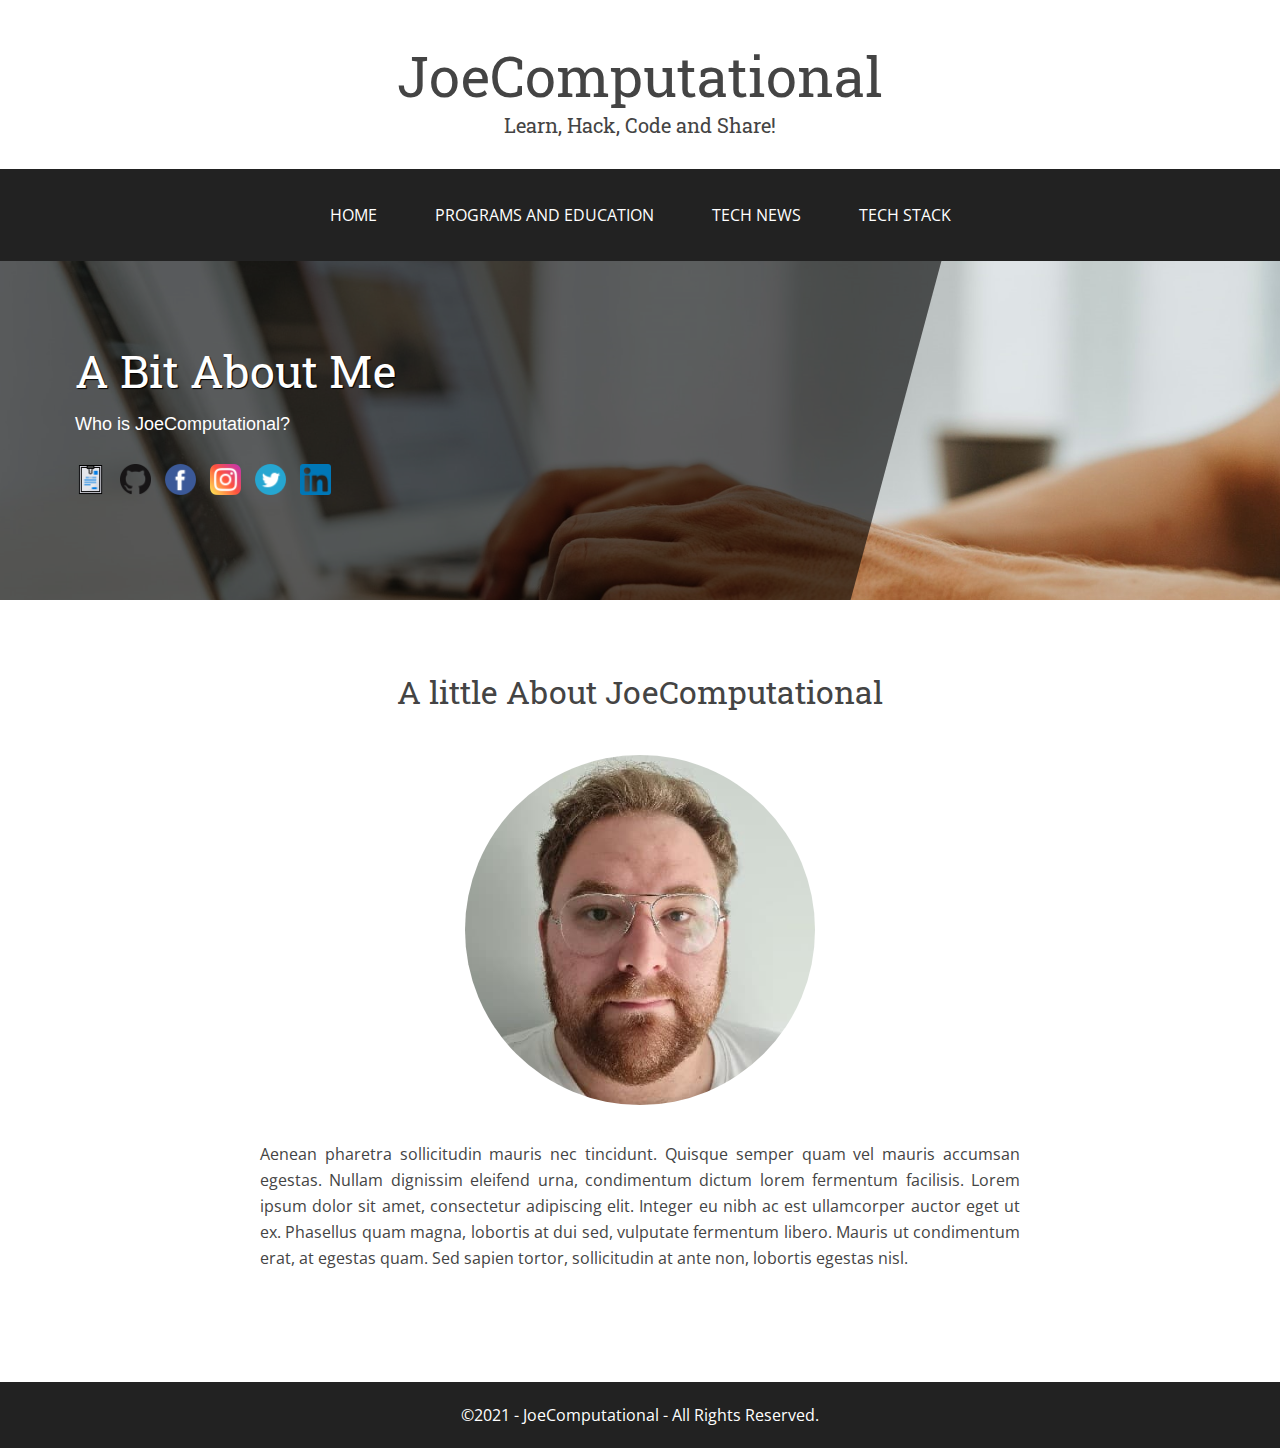
==== commit 7bd90b55: "Fixing lots of small sections, placing links to sites and adding ubuntu to tools" ====
--- a/index.html
+++ b/index.html
@@ -6,7 +6,7 @@
       name="viewport"
       content="width=device-width, initial-scale=1, maximum-scale=1"
     />
-    <title>JoeComputational</title>
+    <title>JoeComputational - Home</title>
     <link rel="stylesheet" href="css/style.css" />
   </head>
   <body>
@@ -38,21 +38,15 @@
         <div class="overlay">
           <div class="container">
             <div class="text-details">
-              <h1 class="m-0">Who Am I?</h1>
-              <h2>
-                Lorem ipsum dolor sit amet, consectetur adipisicing eli at com
-                sed do eiusmod temp or incididunt.
-              </h2>
+              <h1 class="m-0">A Bit About Me</h1>
+              <h2>Who is JoeComputational?</h2>
               <div class="social">
-                <a
-                href="https://www.facebook.com/joseph.buhagiar.5811/"
-                target="_blank"
-              >
-                <img src="images/resume.png" alt="facebook" width="31" />
-              </a>
-              <a href="https://github.com/JoeComputational" target="_blank">
-                <img src="images/github.png" alt="github" width="31" />
-              </a>
+                <a href="resume/blank.pdf" target="_blank">
+                  <img src="images/resume.png" alt="facebook" width="31" />
+                </a>
+                <a href="https://github.com/JoeComputational" target="_blank">
+                  <img src="images/github.png" alt="github" width="31" />
+                </a>
                 <a
                   href="https://www.facebook.com/joseph.buhagiar.5811/"
                   target="_blank"
@@ -100,7 +94,7 @@
     </main>
 
     <footer class="text-center">
-      <p>&copy;2021 - All Rights Reserved.</p>
+      <p>&copy;2021 - JoeComputational - All Rights Reserved.</p>
     </footer>
   </body>
-</html>+</html>
--- a/css/style.css
+++ b/css/style.css
@@ -1,565 +1,690 @@
 @import url("https://fonts.googleapis.com/css2?family=Open+Sans:wght@300;400;600&display=swap");
 @import url("https://fonts.googleapis.com/css2?family=Roboto+Slab:wght@400;500;600&display=swap");
+
 html {
-	font-size: 10px;
-}
+  font-size: 10px;
+}
+
 @media (max-width: 767px) {
-	html {
-		font-size: 9px;
-	}
-}
-@media (max-width: 600px) {
-	html {
-		/*font-size: 8px;*/
-	}
-}
+  html {
+    font-size: 9px;
+  }
+}
+
+@media (max-width: 600px) {
+  html {
+    /*font-size: 8px;*/
+  }
+}
+
 @media (max-width: 400px) {
-	html {
-		font-size: 8px;
-	}
-}
+  html {
+    font-size: 8px;
+  }
+}
+
 @media (max-width: 320px) {
-	html {
-		font-size: 7px;
-	}
-}
+  html {
+    font-size: 7px;
+  }
+}
+
 body {
-	padding: 0;
-	margin: 0;
-	font-size: 1.6rem;
-	color: #444;
-	font-family: "Open Sans", sans-serif;
-}
+  padding: 0;
+  margin: 0;
+  font-size: 1.6rem;
+  color: #444;
+  font-family: "Open Sans", sans-serif;
+}
+
+h1,
+h2,
+h3,
+h4,
+h5 {
+  font-family: "Roboto Slab", serif;
+  font-weight: 400;
+}
+
 h1 {
-	font-size: 4.4rem;
-	font-family: "Roboto Slab", serif;
-	font-weight: 400;
-}
+  font-size: 4.4rem;
+}
+
 h2 {
-	font-size: 3.2rem;
-	font-family: "Roboto Slab", serif;
-	font-weight: 400;
-}
-@media (max-width: 600px) {
-	h2 {
-		font-size: 2.6rem;
-	}
+  font-size: 3.2rem;
+}
+@media (max-width: 600px) {
+  h2 {
+    font-size: 2.6rem;
+  }
 }
 h3 {
-	font-size: 2.5rem;
-	font-family: "Roboto Slab", serif;
-	font-weight: 400;
-}
+  font-size: 2.5rem;
+}
+
 h4 {
-	font-size: 1.9rem;
-	font-family: "Roboto Slab", serif;
-	font-weight: 400;
-}
-h5 {
-	font-family: "Roboto Slab", serif;
-	font-weight: 400;
-}
+  font-size: 1.9rem;
+}
+
 .m-0 {
-	margin: 0px;
-}
+  margin: 0px;
+}
+
 .list {
-	list-style: none;
-}
+  list-style: none;
+}
+
 .list a {
-	display: inline-block;
-	color: #444;
-	padding: 1.5rem 0;
-	text-decoration: none;
-	font-size: 1.5rem;
-}
+  display: inline-block;
+  color: #444;
+  padding: 1.5rem 0;
+  text-decoration: none;
+  font-size: 1.5rem;
+}
+
 .list a:hover {
-	color: #777;
-}
+  color: #777;
+}
+
 .list li {
-	border-bottom: 1px solid #eeeeee;
-}
+  border-bottom: 1px solid #eeeeee;
+}
+
 .right-sidebar h3 {
-	margin-bottom: 0px;
-}
+  margin-bottom: 0px;
+}
+
 .right-sidebar p {
-	margin-bottom: 0.6rem;
-}
+  margin-bottom: 0.6rem;
+}
+
 .right-sidebar p a {
-	color: #444;
-	font-size: 1.5rem;
-	text-decoration: none;
-	display: inline-block;
-	line-height: 2.2rem;
-}
+  color: #444;
+  font-size: 1.5rem;
+  text-decoration: none;
+  display: inline-block;
+  line-height: 2.2rem;
+}
+
 .right-sidebar p a:hover {
-	color: #777;
-}
+  color: #777;
+}
+
 .right-sidebar span {
-	color: gray;
-	font-size: 1.3rem;
-	display: inline-block;
-}
+  color: gray;
+  font-size: 1.3rem;
+  display: inline-block;
+}
+
 .btn {
-	background: none;
-	text-align: center;
-	text-decoration: none;
-	color: #555;
-	padding: 1rem 3.2rem;
-	box-shadow: none;
-	border: 1px solid #444;
-	font-size: 1.4rem;
-	display: inline-block;
-	text-transform: uppercase;
-	font-family: "Roboto Slab", serif;
-}
+  background: none;
+  text-decoration: none;
+  color: #555;
+  padding: 1rem 3.2rem;
+  box-shadow: none;
+  border: 1px solid #444;
+  font-size: 1.4rem;
+  display: inline-block;
+  text-transform: uppercase;
+  font-family: "Roboto Slab", serif;
+}
+
 .btn:hover {
-	background: #555;
-	color: white;
-	border: 1px solid #555;
-}
+  background: #555;
+  color: white;
+  border: 1px solid #555;
+}
+
 .line {
-	border-top: 1px solid #cfcfcf;
-	clear: both;
-	margin-top: 4rem;
-}
+  border-top: 1px solid #cfcfcf;
+  clear: both;
+  margin-top: 4rem;
+}
+
 .line2 {
-	border-top: 1px solid #cfcfcf;
-	clear: both;
-	margin-top: 2.5rem;
-	margin-bottom: 1rem;
-}
+  border-top: 1px solid #cfcfcf;
+  clear: both;
+  margin-top: 2.5rem;
+  margin-bottom: 1rem;
+}
+
 .container {
-	max-width: 117rem;
-	margin: 0 auto;
-	display: block;
-	position: relative;
-	padding: 0px 2rem;
-}
+  max-width: 117rem;
+  margin: 0 auto;
+  display: block;
+  position: relative;
+  padding: 0px 2rem;
+}
+
 .fluid_image {
-	width: 100%;
-	display: block;
-}
+  width: 100%;
+  display: block;
+}
+
 .text-left {
-	text-align: left !important;
-}
+  text-align: left !important;
+}
+
 .text-center {
-	text-align: center;
-}
+  text-align: center;
+}
+
 .text-uppercase {
-	text-transform: uppercase;
-}
+  text-transform: uppercase;
+}
+
 .light-background {
-	background: #f5f3f3;
-}
+  background: #f5f3f3;
+}
+
 * {
-	box-sizing: border-box;
-}
+  box-sizing: border-box;
+}
+
 p {
-	line-height: 2.6rem;
-}
+  line-height: 2.6rem;
+}
+
 section {
-	overflow: hidden;
-}
+  overflow: hidden;
+}
+
 .pt-4 {
-	padding-top: 3rem;
-}
+  padding-top: 3rem;
+}
+
 .pt-2 {
-	padding-top: 2rem;
-}
+  padding-top: 2rem;
+}
+
 .pt-5 {
-	padding-top: 9rem;
-}
+  padding-top: 9rem;
+}
+
 .pb-5 {
-	padding-bottom: 6rem;
-}
+  padding-bottom: 6rem;
+}
+
 .pb-4 {
-	padding-bottom: 4.5rem;
-}
+  padding-bottom: 4.5rem;
+}
+
 .pb-2 {
-	padding-bottom: 2rem;
-}
+  padding-bottom: 2rem;
+}
+
 .mt-0 {
-	margin-top: 0px !important;
-}
+  margin-top: 0px !important;
+}
+
 .mt-5 {
-	margin-top: 5rem;
-}
+  margin-top: 5rem;
+}
+
 .mt-2 {
-	margin-top: 2rem;
-}
+  margin-top: 2rem;
+}
+
 .mt-3 {
-	margin-top: 3rem;
-}
+  margin-top: 3rem;
+}
+
 .mt-4 {
-	margin-top: 4rem;
-}
+  margin-top: 4rem;
+}
+
 .mb-5 {
-	margin-bottom: 5rem;
-}
+  margin-bottom: 5rem;
+}
+
 .mb-3 {
-	margin-bottom: 2rem !important;
-}
+  margin-bottom: 2rem !important;
+}
+
 .mb-0 {
-	margin-bottom: 0px;
-}
+  margin-bottom: 0px;
+}
+
 header {
-	clear: both;
-	padding: 0px 0px 1.5rem 0px;
-}
+  clear: both;
+  padding: 0px 0px 1.5rem 0px;
+}
+
 header h1 {
-	margin-bottom: 0px;
-	font-size: 5.6rem;
-}
+  margin-bottom: 0px;
+  font-size: 5.6rem;
+}
+
 header h2 {
-	margin-top: 0px;
-	font-size: 2rem;
-}
-@media (max-width: 600px) {
-	header h1 {
-		font-size: 3.8rem;
-	}
-	header h2 {
-		font-size: 1.8rem;
-	}
-}
+  margin-top: 0px;
+  font-size: 2rem;
+}
+
+@media (max-width: 600px) {
+  header h1 {
+    font-size: 3.8rem;
+  }
+
+  header h2 {
+    font-size: 1.8rem;
+  }
+}
+
 .space {
-	padding: 0px 5rem;
-}
+  padding: 0px 5rem;
+}
+
 nav {
-	background: #222;
-	padding: 2rem 0;
-	position: relative;
-}
+  background: #222;
+  padding: 2rem 0;
+  position: relative;
+}
+
 nav ul {
-	list-style: none;
-	padding: 0;
-	margin: 0;
-	text-align: center;
-}
+  list-style: none;
+  padding: 0;
+  margin: 0;
+  text-align: center;
+}
+
 nav ul li {
-	display: inline-block;
-}
+  display: inline-block;
+}
+
 nav ul a {
-	font-size: 1.6rem;
-	color: white;
-	text-align: center;
-	padding: 1.5rem 2.7rem;
-	text-decoration: none;
-	display: inline-block;
-	vertical-align: middle;
-	text-transform: uppercase;
-}
-label, input {
-	display: none;
-}
+  font-size: 1.6rem;
+  color: white;
+  text-align: center;
+  padding: 1.5rem 2.7rem;
+  text-decoration: none;
+  display: inline-block;
+  vertical-align: middle;
+  text-transform: uppercase;
+}
+
+label,
+input {
+  display: none;
+}
+
 /* responsive navbar */
 
 @media (max-width: 892px) {
-	label {
-		display: block;
-		position: absolute;
-		top: 50%;
-		transform: translateY(-50%);
-		right: 2rem;
-		color: #fff;
-		font-size: 3rem;
-		cursor: pointer;
-	}
-	nav {
-		padding: 3rem 0;
-	}
-	nav ul {
-		position: absolute;
-		width: 100%;
-		top: 100%;
-		z-index: 100000;
-		flex-direction: column;
-		background: #222;
-		display: none;
-		padding: 1rem 0;
-	}
-	#open-nav:checked~ul {
-		display: flex;
-	}
-	nav ul li {
-		flex: 1 1 100%;
-	}
-	nav ul li a {
-		display: block;
-		height: 100%;
-		font-size: 1.8rem;
-	}
-	nav ul li:hover {
-		background-color: #363636;
-	}
-}
+  label {
+    display: block;
+    position: absolute;
+    top: 50%;
+    transform: translateY(-50%);
+    right: 2rem;
+    color: #fff;
+    font-size: 3rem;
+    cursor: pointer;
+  }
+
+  nav {
+    padding: 3rem 0;
+  }
+
+  nav ul {
+    position: absolute;
+    width: 100%;
+    top: 100%;
+    z-index: 100000;
+    flex-direction: column;
+    background: #222;
+    display: none;
+    padding: 1rem 0;
+  }
+
+  #open-nav:checked ~ ul {
+    display: flex;
+  }
+
+  nav ul li {
+    flex: 1 1 100%;
+  }
+
+  nav ul li a {
+    display: block;
+    height: 100%;
+    font-size: 1.8rem;
+  }
+
+  nav ul li:hover {
+    background-color: #363636;
+  }
+}
+
 /* responsive navbar */
 
 nav ul a:hover {
-	color: #cdcccc;
-}
+  color: #cdcccc;
+}
+
 nav ul a.active {
-	background: #646464;
-}
+  background: #646464;
+}
+
 .row {
-	padding: 0px 1.8rem;
-	width: 100%;
-	display: flex;
-	flex-direction: column;
-}
+  padding: 0px 1.8rem;
+  width: 100%;
+  display: flex;
+  flex-direction: column;
+}
+
 .social a {
-	text-decoration: none;
-	display: inline-block;
-	margin-right: 1rem;
-}
+  text-decoration: none;
+  display: inline-block;
+  margin-right: 1rem;
+}
+
 .background {
-	background-size: cover !important;
-	background-repeat: no-repeat !important;
-	background-position: center center !important;
-	background-attachment: fixed !important;
-	background: url("../images/bg1.jpg");
-}
+  background-size: cover !important;
+  background-repeat: no-repeat !important;
+  background-position: center center !important;
+  background-attachment: fixed !important;
+  background: url("../images/bg1.jpg");
+}
+
 .title2 {
-	margin-top: 5rem;
-	padding-bottom: 1.5rem;
-}
+  margin-top: 5rem;
+  padding-bottom: 1.5rem;
+}
+
 .overlay {
-	padding: 8rem 0px 10rem 0px;
-}
+  padding: 8rem 0px 10rem 0px;
+}
+
 .overlay h1 {
-	color: white;
-	font-size: 4.5rem;
-	margin-bottom: 1rem;
-	text-shadow: 1px 1px 1px black;
-}
+  color: white;
+  font-size: 4.5rem;
+  margin-bottom: 1rem;
+  text-shadow: 1px 1px 1px black;
+}
+
 .text-details {
-	z-index: 10000 !important;
-	position: relative;
-	max-width: 50rem;
-}
+  z-index: 10000 !important;
+  position: relative;
+  max-width: 50rem;
+}
+
 .overlay h2 {
-	font-size: 1.8rem;
-	color: white;
-	margin-top: 1rem;
-	margin: auto;
-	margin-bottom: 2.5rem;
-	font-weight: 400 !important;
-	color: white;
-	font-family: "Roboto", sans-serif;
-	line-height: 2.9rem;
-}
+  font-size: 1.8rem;
+  color: white;
+  margin-top: 1rem;
+  margin: auto;
+  margin-bottom: 2.5rem;
+  font-weight: 400 !important;
+  color: white;
+  font-family: "Roboto", sans-serif;
+  line-height: 2.9rem;
+}
+
 .clear {
-	clear: both;
-}
+  clear: both;
+}
+
 footer {
-	background: #222;
-	padding: 2rem 1rem;
-	margin-top: 5rem;
-}
+  background: #222;
+  padding: 2rem 1rem;
+  margin-top: 5rem;
+}
+
 footer p {
-	color: white;
-	margin: 0;
-	padding: 0;
-}
-.align-30 {}
+  color: white;
+  margin: 0;
+  padding: 0;
+}
+
+.align-30 {
+}
+
 .con-50 {
-	display: grid;
-	grid-template-columns: repeat(2, 1fr);
-	grid-row-gap: 6rem;
-	grid-column-gap: 2rem;
-}
+  display: grid;
+  grid-template-columns: repeat(2, 1fr);
+  grid-row-gap: 6rem;
+  grid-column-gap: 2rem;
+}
+
 @media (max-width: 1000px) {
-	.con-50 {
-		grid-column-gap: 0;
-	}
-}
-@media (max-width: 600px) {
-	.con-50 {
-		grid-template-columns: 1fr;
-		grid-row-gap: 0;
-		grid-column-gap: 0;
-	}
-	.con-50 .fluid_image {
-		margin-top: 3rem;
-	}
-}
-.align-50 {}
+  .con-50 {
+    grid-column-gap: 0;
+  }
+}
+
+@media (max-width: 600px) {
+  .con-50 {
+    grid-template-columns: 1fr;
+    grid-row-gap: 0;
+    grid-column-gap: 0;
+  }
+
+  .con-50 .fluid_image {
+    margin-top: 3rem;
+  }
+}
+
+.align-50 {
+}
+
 .align-50 h2 {
-	margin: 1rem 0 0;
-}
+  margin: 1rem 0 0;
+}
+
 .align-50 p {
-	margin: 0 0 1rem;
-}
-.align-70 {}
+  margin: 0 0 1rem;
+}
+
+.align-70 {
+}
+
 .background {
-	position: relative;
-}
+  position: relative;
+}
+
 .background::after {
-	position: absolute;
-	content: "";
-	left: 0;
-	top: 0;
-	width: 100%;
-	height: 100%;
-	background-color: #000000;
-	z-index: 1;
-	top: 0;
-	left: -30%;
-	opacity: 0.6;
-	width: 100%;
-	transform: skew(-15deg, 0deg);
-}
-@media (max-width: 600px) {
-	.background::after {
-		left: 0;
-		transform: skew(0, 0);
-	}
-}
+  position: absolute;
+  content: "";
+  left: 0;
+  top: 0;
+  width: 100%;
+  height: 100%;
+  background-color: #000000;
+  z-index: 1;
+  top: 0;
+  left: -30%;
+  opacity: 0.6;
+  width: 100%;
+  transform: skew(-15deg, 0deg);
+}
+
+@media (max-width: 600px) {
+  .background::after {
+    left: 0;
+    transform: skew(0, 0);
+  }
+}
+
 .cen-container {
-	max-width: 80rem;
-	margin: auto;
-	padding: 0px 2rem;
-}
+  max-width: 80rem;
+  margin: auto;
+  padding: 0px 2rem;
+}
+
 @media (max-width: 767px) {
-	.mbl-30 {
-		padding-top: 3rem;
-	}
-	.container {
-		padding: 0px 2rem;
-	}
-	.list {
-		padding-left: 0;
-	}
-	.space {
-		padding: 0px 0px;
-	}
-	nav ul {
-		text-align: center;
-	}
-	nav ul a {
-		padding: 1.1rem 0.5rem;
-		font-size: 1.3rem;
-	}
-	.heading {
-		font-size: 3.7rem;
-	}
-}
+  .mbl-30 {
+    padding-top: 3rem;
+  }
+
+  .container {
+    padding: 0px 2rem;
+  }
+
+  .list {
+    padding-left: 0;
+  }
+
+  .space {
+    padding: 0px 0px;
+  }
+
+  nav ul {
+    text-align: center;
+  }
+
+  nav ul a {
+    padding: 1.1rem 0.5rem;
+    font-size: 1.3rem;
+  }
+
+  .heading {
+    font-size: 3.7rem;
+  }
+}
+
 @media (max-width: 767px) {
-	.overlay {
-		padding: 8rem 0;
-	}
-	.overlay h1 {
-		font-size: 3rem;
-	}
-	.overlay h2 {
-		letter-spacing: 0.5px;
-		line-height: 1.4;
-	}
-	.text-details {
-		max-width: 40rem;
-	}
-}
-@media (max-width: 600px) {
-	.container {
-		padding: 0;
-	}
-	.row {
-		padding: 0 1rem;
-	}
-	.overlay h1 {
-		/*font-size: 2.5rem;*/
-		margin-bottom: 2rem;
-	}
-	.text-details {
-		max-width: 100%;
-		padding: 0 0.1rem;
-		text-align: center;
-	}
-}
+  .overlay {
+    padding: 8rem 0;
+  }
+
+  .overlay h1 {
+    font-size: 3rem;
+  }
+
+  .overlay h2 {
+    letter-spacing: 0.5px;
+    line-height: 1.4;
+  }
+
+  .text-details {
+    max-width: 40rem;
+  }
+}
+
+@media (max-width: 600px) {
+  .container {
+    padding: 0;
+  }
+
+  .row {
+    padding: 0 1rem;
+  }
+
+  .overlay h1 {
+    /*font-size: 2.5rem;*/
+    margin-bottom: 2rem;
+  }
+
+  .text-details {
+    max-width: 100%;
+    padding: 0 0.1rem;
+    text-align: center;
+  }
+}
+
 .con-100 {
-	max-width: 110rem;
-	margin: 0 auto;
-	display: grid;
-}
+  max-width: 110rem;
+  margin: 0 auto;
+  display: grid;
+}
+
 .con-100 img {
-	margin-top: 6rem;
-	height: 50rem;
-}
+  margin-top: 6rem;
+  height: 50rem;
+}
+
 @media (max-width: 767px) {
-	.con-100 img {
-		height: 35rem;
-	}
-}
-@media (max-width: 600px) {
-	.con-100 img {
-		height: 25rem;
-	}
-}
+  .con-100 img {
+    height: 35rem;
+  }
+}
+
+@media (max-width: 600px) {
+  .con-100 img {
+    height: 25rem;
+  }
+}
+
 .con-100 h2 {
-	margin: 2rem 0 1rem;
-}
+  margin: 2rem 0 1rem;
+}
+
 .con-100 p {
-	margin: 0 0 1rem;
-	text-align: justify;
-}
+  margin: 0 0 1rem;
+  text-align: justify;
+}
+
 .con-widgets {
-	display: grid;
-	grid-template-columns: 1fr 30rem;
-	grid-column-gap: 6rem;
-	margin: 5rem auto;
-}
+  display: grid;
+  grid-template-columns: 1fr 30rem;
+  grid-column-gap: 6rem;
+  margin: 5rem auto;
+}
+
 .con-widgets ul {
-	padding: 1rem;
-}
+  padding: 1rem;
+}
+
 .con-widgets .align-70 img {
-	height: 45rem;
-}
+  height: 45rem;
+}
+
 .con-widgets .align-70 a {
-	margin-bottom: 3rem;
-}
+  margin-bottom: 3rem;
+}
+
 .con-widgets .align-70 p {
-	text-align: justify;
-}
+  text-align: justify;
+}
+
 @media (max-width: 1067px) {
-	.con-widgets .align-70 img {
-		height: 30rem;
-	}
-}
+  .con-widgets .align-70 img {
+    height: 30rem;
+  }
+}
+
 @media (max-width: 967px) {
-	.con-widgets {
-		grid-column-gap: 0;
-		grid-template-columns: 1fr;
-	}
-	.con-widgets .align-70 img {
-		height: 45rem;
-	}
-}
+  .con-widgets {
+    grid-column-gap: 0;
+    grid-template-columns: 1fr;
+  }
+
+  .con-widgets .align-70 img {
+    height: 45rem;
+  }
+}
+
 @media (max-width: 767px) {
-	.con-widgets .align-70 img {
-		height: 38rem;
-	}
-}
-@media (max-width: 600px) {
-	.con-widgets {
-		padding: 0 1rem;
-	}
-	.con-widgets .align-70 img {
-		height: 28rem;
-	}
-}
+  .con-widgets .align-70 img {
+    height: 38rem;
+  }
+}
+
+@media (max-width: 600px) {
+  .con-widgets {
+    padding: 0 1rem;
+  }
+
+  .con-widgets .align-70 img {
+    height: 28rem;
+  }
+}
+
 @media (max-width: 500px) {
-	.con-widgets .align-70 img {
-		height: 25rem;
-	}
-}
+  .con-widgets .align-70 img {
+    height: 25rem;
+  }
+}
+
 .marad {
-	display: block;
-	width: 35rem;
-	height: 35rem;
-	border-radius: 50%;
-	margin: 0 auto;
-	object-fit: cover;
-}
-.marad+p {
-	text-align: justify;
-}+  display: block;
+  width: 35rem;
+  height: 35rem;
+  border-radius: 50%;
+  margin: 0 auto;
+  object-fit: cover;
+}
+
+.marad + p {
+  text-align: justify;
+}
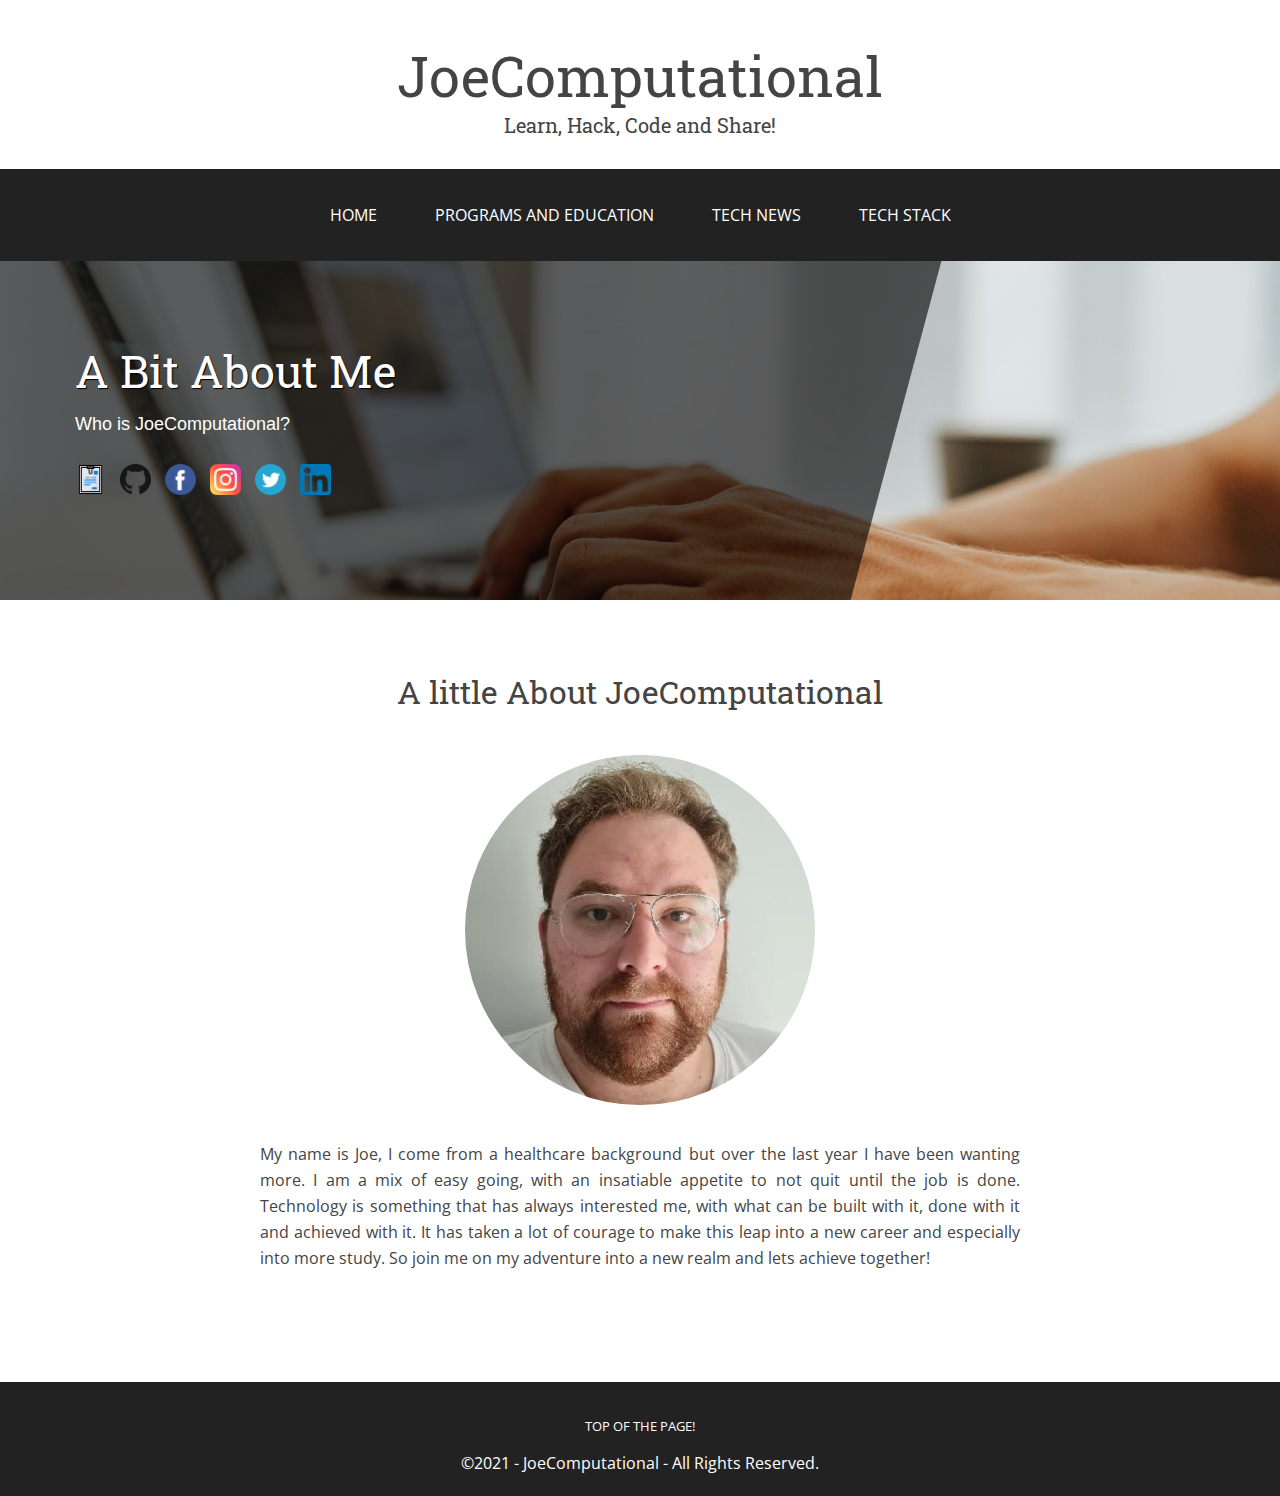
==== commit 7127e82c: "Fixed problem with files being within SRC and unreadable by github pages" ====
--- a/index.html
+++ b/index.html
@@ -7,13 +7,16 @@
       content="width=device-width, initial-scale=1, maximum-scale=1"
     />
     <title>JoeComputational - Home</title>
-    <link rel="stylesheet" href="css/style.css" />
+    <link rel="stylesheet" href="../css/style.css" />
   </head>
   <body>
+    <!--This is the header of the page, with my title and a little tagline-->
     <header class="text-center">
       <h1>JoeComputational</h1>
       <h2>Learn, Hack, Code and Share!</h2>
     </header>
+
+    <!--This is the navbar which takes you through the different pages-->
     <nav>
       <label for="open-nav">☰</label>
       <input type="checkbox" id="open-nav" />
@@ -36,64 +39,77 @@
     <main>
       <section class="background">
         <div class="overlay">
+          <!--This section here is the container for the socials and resume, at the top of the page-->
           <div class="container">
-            <div class="text-details">
+            <section class="text-details">
               <h1 class="m-0">A Bit About Me</h1>
               <h2>Who is JoeComputational?</h2>
               <div class="social">
-                <a href="resume/blank.pdf" target="_blank">
-                  <img src="images/resume.png" alt="facebook" width="31" />
+                <a href="../resume/blank.pdf" target="_blank">
+                  <img src="../images/resume.png" alt="resume" width="31" />
                 </a>
                 <a href="https://github.com/JoeComputational" target="_blank">
-                  <img src="images/github.png" alt="github" width="31" />
+                  <img src="../images/github.png" alt="github" width="31" />
                 </a>
                 <a
                   href="https://www.facebook.com/joseph.buhagiar.5811/"
                   target="_blank"
                 >
-                  <img src="images/facebook.png" alt="facebook" width="31" />
+                  <img src="../images/facebook.png" alt="facebook" width="31" />
                 </a>
                 <a
                   href="https://www.instagram.com/joeyisaqt3.14/"
                   target="_blank"
                 >
-                  <img src="images/instagram.png" alt="instagram" width="31" />
+                  <img
+                    src="../images/instagram.png"
+                    alt="instagram"
+                    width="31"
+                  />
                 </a>
                 <a href="https://twitter.com/" target="_blank">
-                  <img src="images/twitter.png" alt="twitter" width="31" />
+                  <img src="../images/twitter.png" alt="twitter" width="31" />
                 </a>
                 <a
                   href="https://www.linkedin.com/in/joseph-buhagiar-58622998/"
                   target="_blank"
                 >
-                  <img src="images/linkedin.png" alt="linkedin" width="31" />
+                  <img src="../images/linkedin.png" alt="linkedin" width="31" />
                 </a>
               </div>
-            </div>
+            </section>
           </div>
         </div>
       </section>
+
+      <!--This is the main section of the page, containing my photo and a small brief about me-->
       <section class="pt-2 pb-4">
         <div class="container">
           <div class="cen-container">
             <h2 class="text-center title2">A little About JoeComputational</h2>
-            <img src="images/me.jpg" alt="img" class="fluid_image marad" />
+            <img
+              src="../images/me.jpg"
+              alt="picture of me"
+              class="fluid_image marad"
+            />
             <p class="pt-2">
-              Aenean pharetra sollicitudin mauris nec tincidunt. Quisque semper
-              quam vel mauris accumsan egestas. Nullam dignissim eleifend urna,
-              condimentum dictum lorem fermentum facilisis. Lorem ipsum dolor
-              sit amet, consectetur adipiscing elit. Integer eu nibh ac est
-              ullamcorper auctor eget ut ex. Phasellus quam magna, lobortis at
-              dui sed, vulputate fermentum libero. Mauris ut condimentum erat,
-              at egestas quam. Sed sapien tortor, sollicitudin at ante non,
-              lobortis egestas nisl.
+              My name is Joe, I come from a healthcare background but over the
+              last year I have been wanting more. I am a mix of easy going, with
+              an insatiable appetite to not quit until the job is done.
+              Technology is something that has always interested me, with what
+              can be built with it, done with it and achieved with it. It has
+              taken a lot of courage to make this leap into a new career and
+              especially into more study. So join me on my adventure into a new
+              realm and lets achieve together!
             </p>
           </div>
         </div>
       </section>
     </main>
 
+    <!--This is the same footer on every page, only difference is the link to the top of the page-->
     <footer class="text-center">
+      <a href="index.html">Top of the page!</a>
       <p>&copy;2021 - JoeComputational - All Rights Reserved.</p>
     </footer>
   </body>
--- a/css/style.css
+++ b/css/style.css
@@ -4,31 +4,9 @@
 html {
   font-size: 10px;
 }
-
-@media (max-width: 767px) {
-  html {
-    font-size: 9px;
-  }
-}
-
-@media (max-width: 600px) {
-  html {
-    /*font-size: 8px;*/
-  }
-}
-
-@media (max-width: 400px) {
-  html {
-    font-size: 8px;
-  }
-}
-
-@media (max-width: 320px) {
-  html {
-    font-size: 7px;
-  }
-}
-
+/*Media reactivity for different screen sizes*/
+
+/*Body styling for all pages - this is the theme setting*/
 body {
   padding: 0;
   margin: 0;
@@ -53,11 +31,7 @@
 h2 {
   font-size: 3.2rem;
 }
-@media (max-width: 600px) {
-  h2 {
-    font-size: 2.6rem;
-  }
-}
+
 h3 {
   font-size: 2.5rem;
 }
@@ -90,6 +64,7 @@
   border-bottom: 1px solid #eeeeee;
 }
 
+/*sidebar styling for tools.html pages*/
 .right-sidebar h3 {
   margin-bottom: 0px;
 }
@@ -116,9 +91,11 @@
   display: inline-block;
 }
 
+/*Button styling for news and tools*/
 .btn {
   background: none;
   text-decoration: none;
+  text-align: center;
   color: #555;
   padding: 1rem 3.2rem;
   box-shadow: none;
@@ -260,20 +237,11 @@
   font-size: 2rem;
 }
 
-@media (max-width: 600px) {
-  header h1 {
-    font-size: 3.8rem;
-  }
-
-  header h2 {
-    font-size: 1.8rem;
-  }
-}
-
 .space {
   padding: 0px 5rem;
 }
 
+/*Original creation for navbar styling*/
 nav {
   background: #222;
   padding: 2rem 0;
@@ -305,54 +273,6 @@
 label,
 input {
   display: none;
-}
-
-/* responsive navbar */
-
-@media (max-width: 892px) {
-  label {
-    display: block;
-    position: absolute;
-    top: 50%;
-    transform: translateY(-50%);
-    right: 2rem;
-    color: #fff;
-    font-size: 3rem;
-    cursor: pointer;
-  }
-
-  nav {
-    padding: 3rem 0;
-  }
-
-  nav ul {
-    position: absolute;
-    width: 100%;
-    top: 100%;
-    z-index: 100000;
-    flex-direction: column;
-    background: #222;
-    display: none;
-    padding: 1rem 0;
-  }
-
-  #open-nav:checked ~ ul {
-    display: flex;
-  }
-
-  nav ul li {
-    flex: 1 1 100%;
-  }
-
-  nav ul li a {
-    display: block;
-    height: 100%;
-    font-size: 1.8rem;
-  }
-
-  nav ul li:hover {
-    background-color: #363636;
-  }
 }
 
 /* responsive navbar */
@@ -444,24 +364,6 @@
   grid-template-columns: repeat(2, 1fr);
   grid-row-gap: 6rem;
   grid-column-gap: 2rem;
-}
-
-@media (max-width: 1000px) {
-  .con-50 {
-    grid-column-gap: 0;
-  }
-}
-
-@media (max-width: 600px) {
-  .con-50 {
-    grid-template-columns: 1fr;
-    grid-row-gap: 0;
-    grid-column-gap: 0;
-  }
-
-  .con-50 .fluid_image {
-    margin-top: 3rem;
-  }
 }
 
 .align-50 {
@@ -498,90 +400,12 @@
   transform: skew(-15deg, 0deg);
 }
 
-@media (max-width: 600px) {
-  .background::after {
-    left: 0;
-    transform: skew(0, 0);
-  }
-}
-
 .cen-container {
   max-width: 80rem;
   margin: auto;
   padding: 0px 2rem;
 }
 
-@media (max-width: 767px) {
-  .mbl-30 {
-    padding-top: 3rem;
-  }
-
-  .container {
-    padding: 0px 2rem;
-  }
-
-  .list {
-    padding-left: 0;
-  }
-
-  .space {
-    padding: 0px 0px;
-  }
-
-  nav ul {
-    text-align: center;
-  }
-
-  nav ul a {
-    padding: 1.1rem 0.5rem;
-    font-size: 1.3rem;
-  }
-
-  .heading {
-    font-size: 3.7rem;
-  }
-}
-
-@media (max-width: 767px) {
-  .overlay {
-    padding: 8rem 0;
-  }
-
-  .overlay h1 {
-    font-size: 3rem;
-  }
-
-  .overlay h2 {
-    letter-spacing: 0.5px;
-    line-height: 1.4;
-  }
-
-  .text-details {
-    max-width: 40rem;
-  }
-}
-
-@media (max-width: 600px) {
-  .container {
-    padding: 0;
-  }
-
-  .row {
-    padding: 0 1rem;
-  }
-
-  .overlay h1 {
-    /*font-size: 2.5rem;*/
-    margin-bottom: 2rem;
-  }
-
-  .text-details {
-    max-width: 100%;
-    padding: 0 0.1rem;
-    text-align: center;
-  }
-}
-
 .con-100 {
   max-width: 110rem;
   margin: 0 auto;
@@ -591,18 +415,6 @@
 .con-100 img {
   margin-top: 6rem;
   height: 50rem;
-}
-
-@media (max-width: 767px) {
-  .con-100 img {
-    height: 35rem;
-  }
-}
-
-@media (max-width: 600px) {
-  .con-100 img {
-    height: 25rem;
-  }
 }
 
 .con-100 h2 {
@@ -635,45 +447,6 @@
 
 .con-widgets .align-70 p {
   text-align: justify;
-}
-
-@media (max-width: 1067px) {
-  .con-widgets .align-70 img {
-    height: 30rem;
-  }
-}
-
-@media (max-width: 967px) {
-  .con-widgets {
-    grid-column-gap: 0;
-    grid-template-columns: 1fr;
-  }
-
-  .con-widgets .align-70 img {
-    height: 45rem;
-  }
-}
-
-@media (max-width: 767px) {
-  .con-widgets .align-70 img {
-    height: 38rem;
-  }
-}
-
-@media (max-width: 600px) {
-  .con-widgets {
-    padding: 0 1rem;
-  }
-
-  .con-widgets .align-70 img {
-    height: 28rem;
-  }
-}
-
-@media (max-width: 500px) {
-  .con-widgets .align-70 img {
-    height: 25rem;
-  }
 }
 
 .marad {
@@ -688,3 +461,249 @@
 .marad + p {
   text-align: justify;
 }
+
+footer a {
+  font-size: 1.3rem;
+  color: white;
+  text-align: center;
+  padding: 1.5rem 2.7rem;
+  text-decoration: none;
+  display: inline-block;
+  vertical-align: middle;
+  text-transform: uppercase;
+}
+
+/* responsive media queries for the responsive website*/
+
+@media (max-width: 320px) {
+  html {
+    font-size: 7px;
+  }
+}
+
+@media (max-width: 400px) {
+  html {
+    font-size: 8px;
+  }
+}
+
+@media (max-width: 500px) {
+  .con-widgets .align-70 img {
+    height: 25rem;
+  }
+}
+
+@media (max-width: 600px) {
+  .background::after {
+    left: 0;
+    transform: skew(0, 0);
+  }
+}
+
+@media (max-width: 600px) {
+  .container {
+    padding: 0;
+  }
+
+  .row {
+    padding: 0 1rem;
+  }
+
+  .overlay h1 {
+    /*font-size: 2.5rem;*/
+    margin-bottom: 2rem;
+  }
+
+  .text-details {
+    max-width: 100%;
+    padding: 0 0.1rem;
+    text-align: center;
+  }
+}
+
+@media (max-width: 600px) {
+  html {
+    /*font-size: 8px;*/
+  }
+}
+
+@media (max-width: 600px) {
+  .con-50 {
+    grid-template-columns: 1fr;
+    grid-row-gap: 0;
+    grid-column-gap: 0;
+  }
+
+  .con-50 .fluid_image {
+    margin-top: 3rem;
+  }
+}
+
+@media (max-width: 600px) {
+  header h1 {
+    font-size: 3.8rem;
+  }
+
+  header h2 {
+    font-size: 1.8rem;
+  }
+}
+
+@media (max-width: 600px) {
+  h2 {
+    font-size: 2.6rem;
+  }
+}
+
+@media (max-width: 600px) {
+  .con-100 img {
+    height: 25rem;
+  }
+}
+
+@media (max-width: 600px) {
+  .con-widgets {
+    padding: 0 1rem;
+  }
+
+  .con-widgets .align-70 img {
+    height: 28rem;
+  }
+}
+
+@media (max-width: 767px) {
+  .overlay {
+    padding: 8rem 0;
+  }
+
+  .overlay h1 {
+    font-size: 3rem;
+  }
+
+  .overlay h2 {
+    letter-spacing: 0.5px;
+    line-height: 1.4;
+  }
+
+  .text-details {
+    max-width: 40rem;
+  }
+}
+
+@media (max-width: 767px) {
+  .con-100 img {
+    height: 35rem;
+  }
+}
+
+@media (max-width: 767px) {
+  .con-widgets .align-70 img {
+    height: 38rem;
+  }
+}
+
+@media (max-width: 767px) {
+  .mbl-30 {
+    padding-top: 3rem;
+  }
+
+  .container {
+    padding: 0px 2rem;
+  }
+
+  .list {
+    padding-left: 0;
+  }
+
+  .space {
+    padding: 0px 0px;
+  }
+
+  nav ul {
+    text-align: center;
+  }
+
+  nav ul a {
+    padding: 1.1rem 0.5rem;
+    font-size: 1.3rem;
+  }
+
+  .heading {
+    font-size: 3.7rem;
+  }
+}
+
+@media (max-width: 767px) {
+  html {
+    font-size: 9px;
+  }
+}
+
+@media (max-width: 892px) {
+  label {
+    display: block;
+    position: absolute;
+    top: 50%;
+    transform: translateY(-50%);
+    right: 2rem;
+    color: #fff;
+    font-size: 3rem;
+    cursor: pointer;
+  }
+
+  nav {
+    padding: 3rem 0;
+  }
+
+  nav ul {
+    position: absolute;
+    width: 100%;
+    top: 100%;
+    z-index: 100000;
+    flex-direction: column;
+    background: #222;
+    display: none;
+    padding: 1rem 0;
+  }
+
+  #open-nav:checked ~ ul {
+    display: flex;
+  }
+
+  nav ul li {
+    flex: 1 1 100%;
+  }
+
+  nav ul li a {
+    display: block;
+    height: 100%;
+    font-size: 1.8rem;
+  }
+
+  nav ul li:hover {
+    background-color: #363636;
+  }
+}
+
+@media (max-width: 967px) {
+  .con-widgets {
+    grid-column-gap: 0;
+    grid-template-columns: 1fr;
+  }
+
+  .con-widgets .align-70 img {
+    height: 45rem;
+  }
+}
+
+@media (max-width: 1000px) {
+  .con-50 {
+    grid-column-gap: 0;
+  }
+}
+
+@media (max-width: 1067px) {
+  .con-widgets .align-70 img {
+    height: 30rem;
+  }
+}
